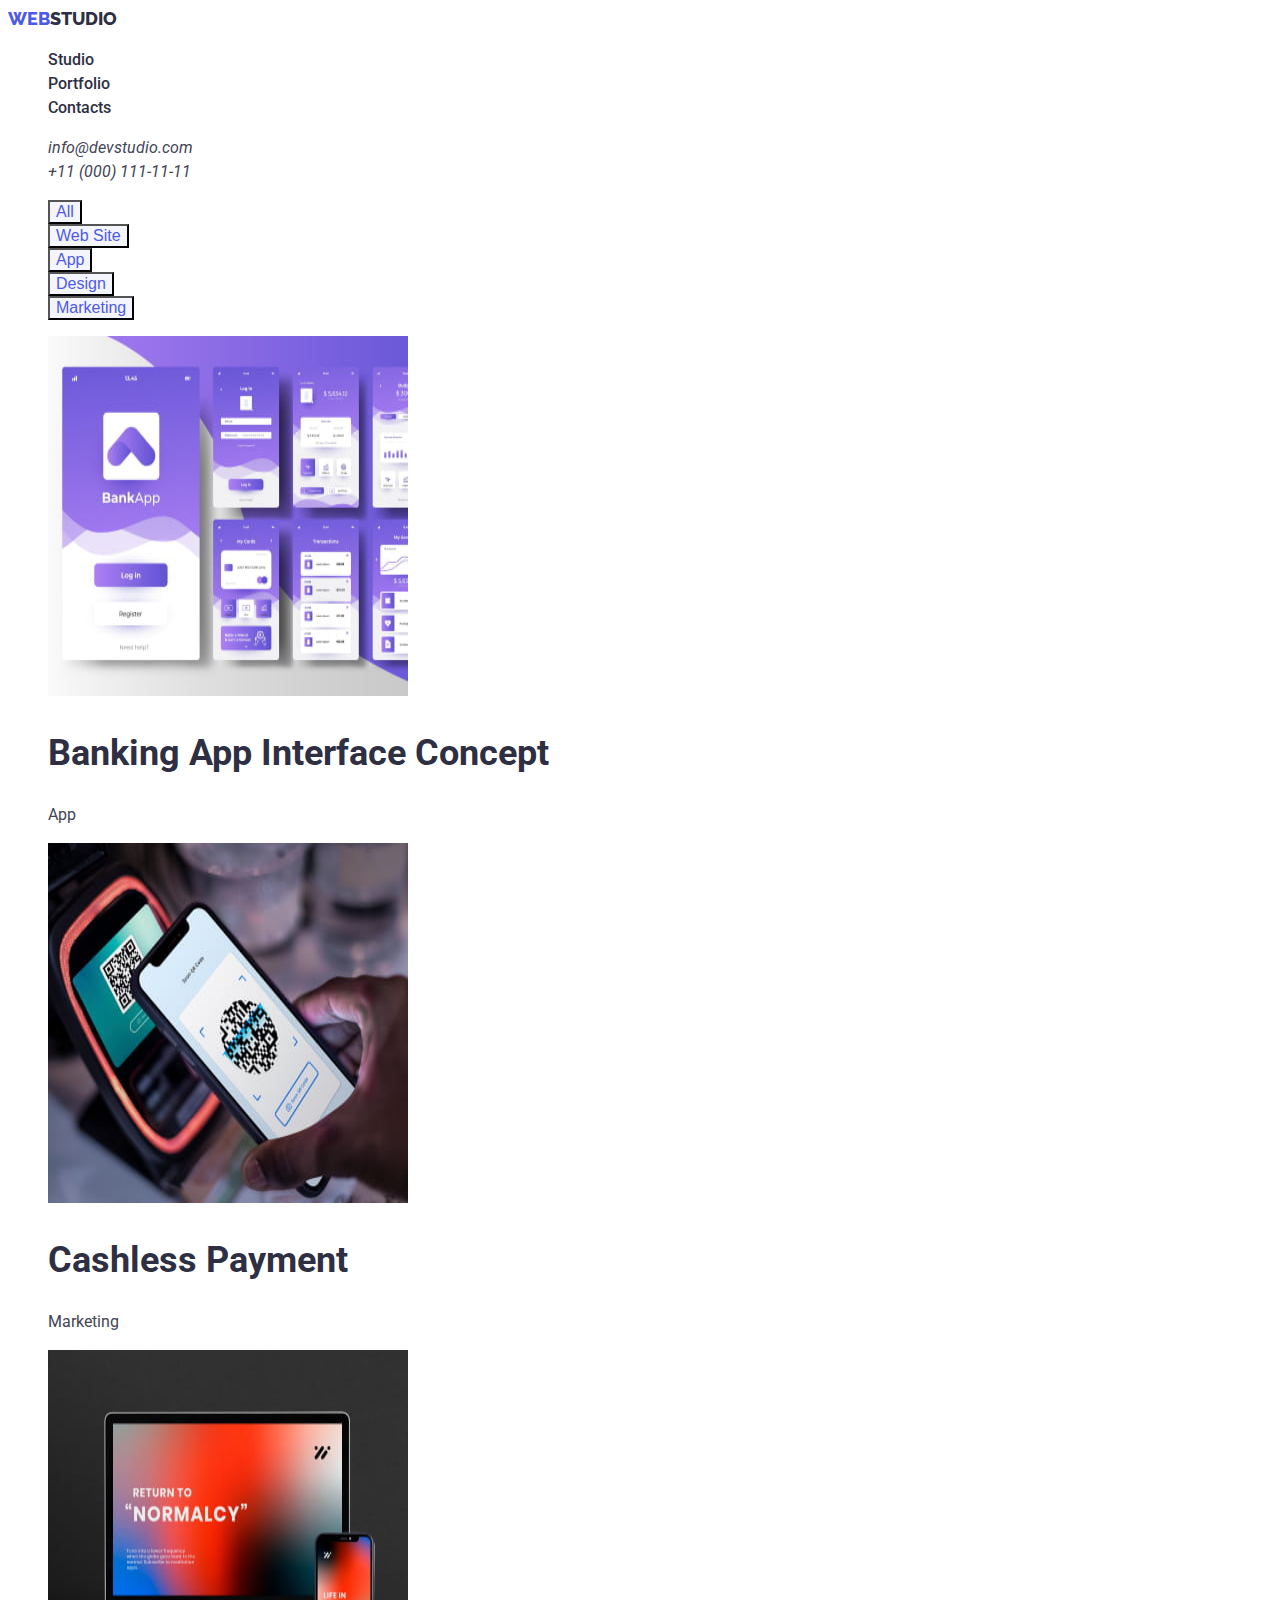
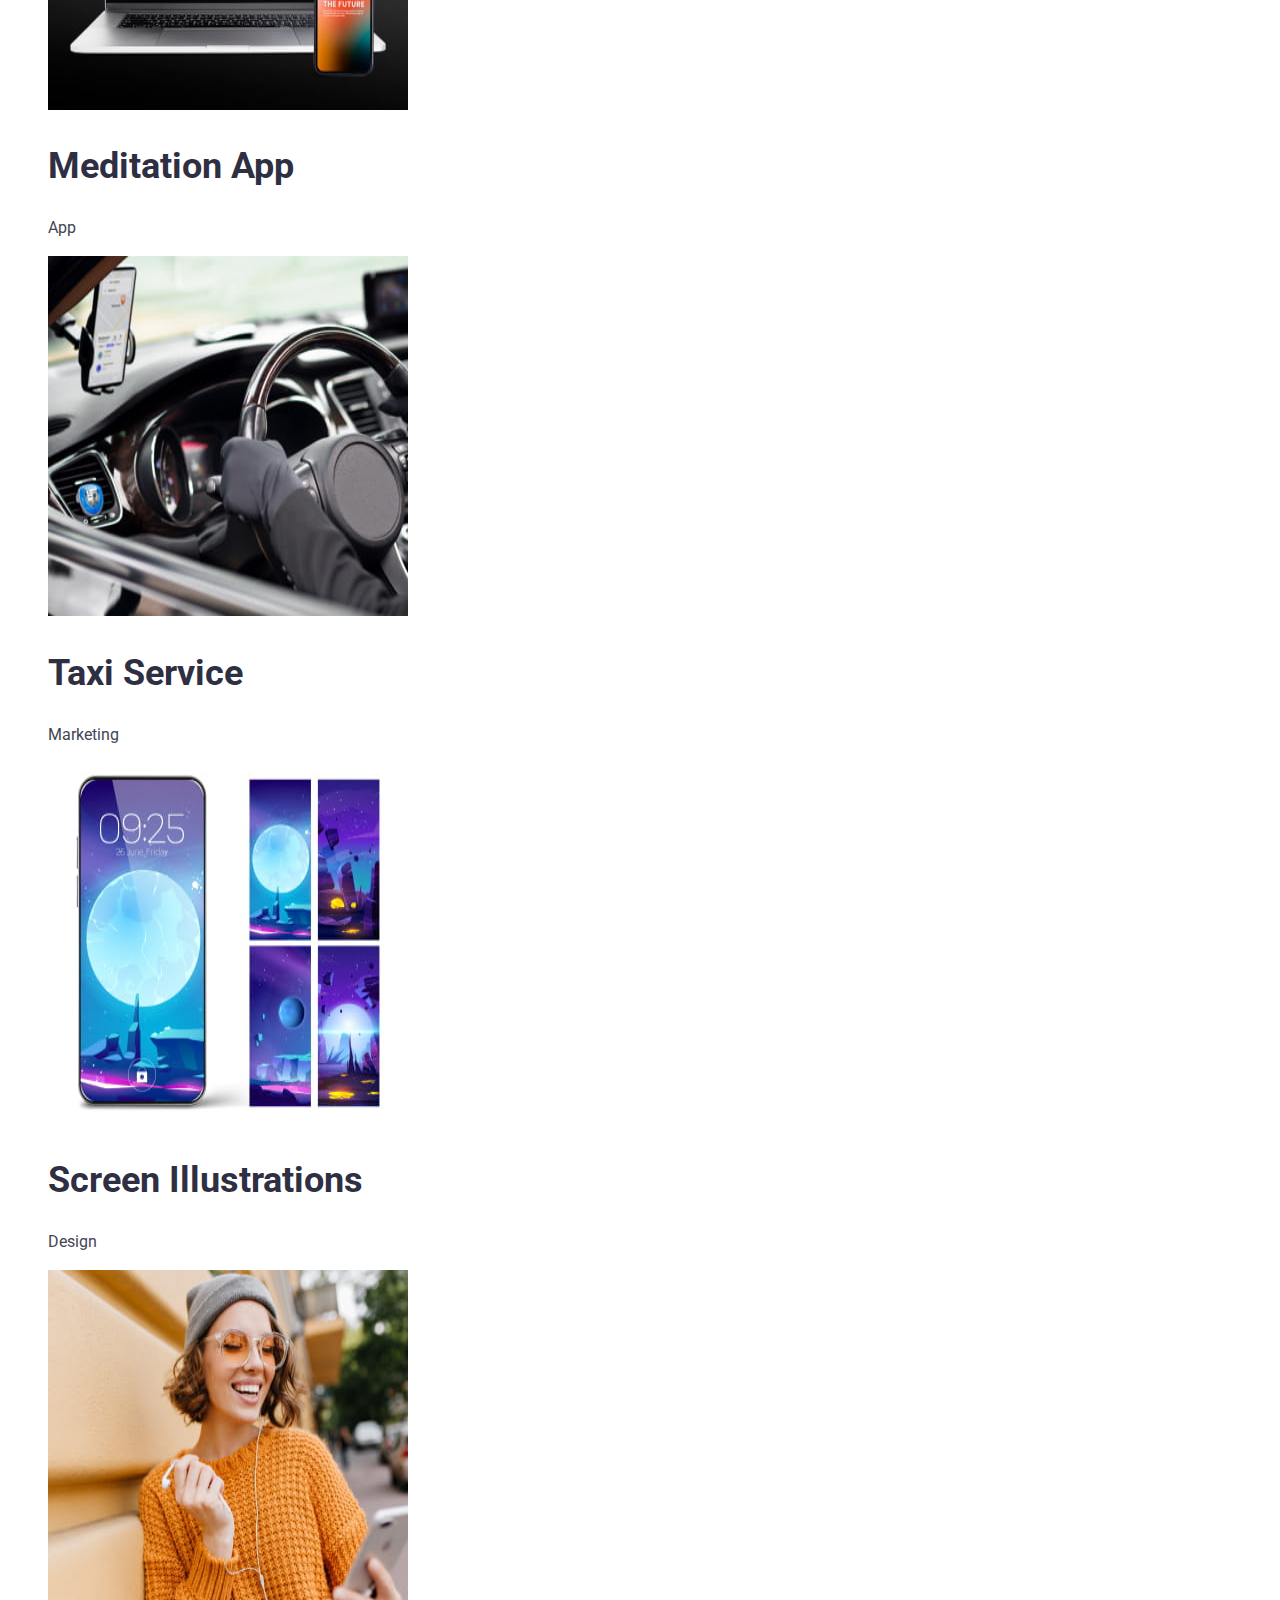
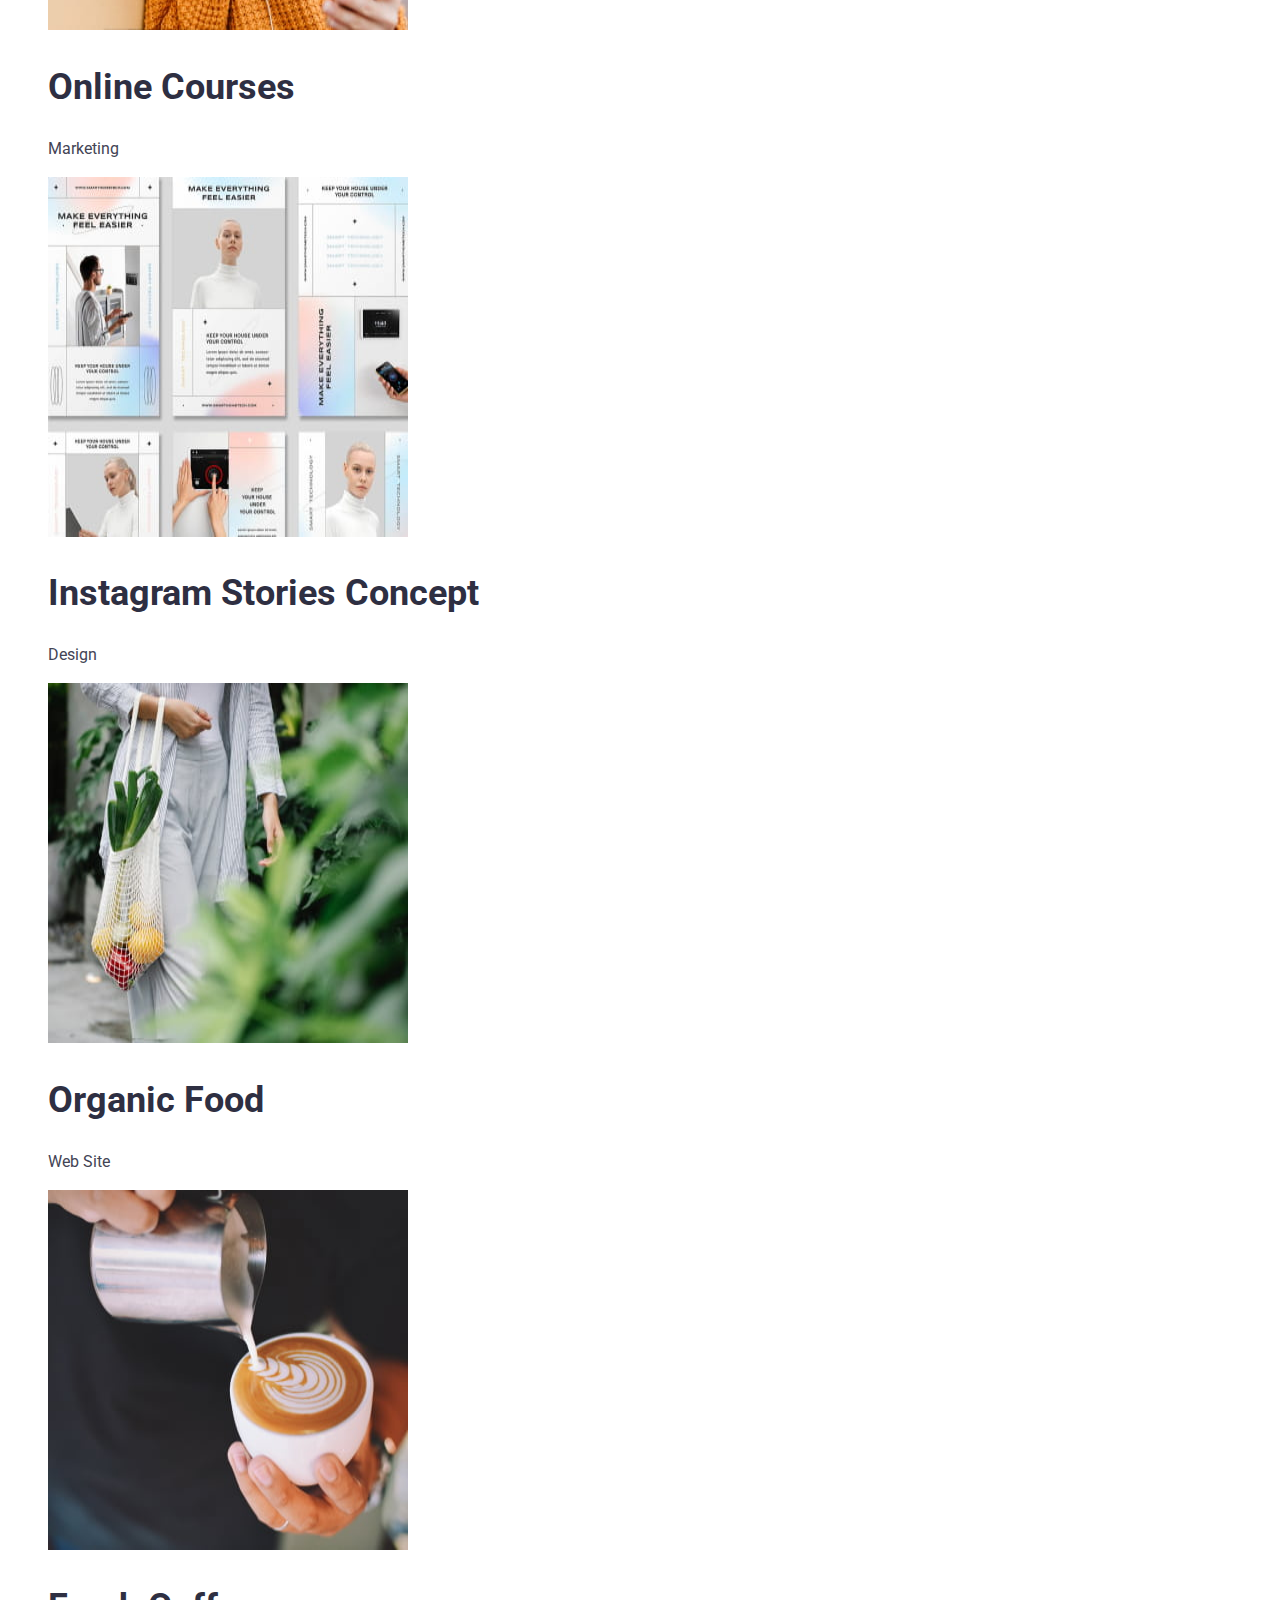
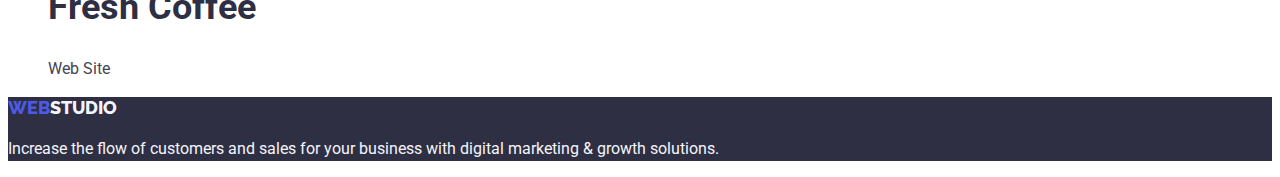
==== portfolio.html @ e3901a8c "homework-02" ====
<!DOCTYPE html>
<html lang="en">
  <head>
    <meta charset="UTF-8" />
    <meta http-equiv="X-UA-Compatible" content="IE=edge" />
    <meta name="viewport" content="width=device-width, initial-scale=1.0" />
    <link rel="preconnect" href="https://fonts.googleapis.com" />
    <link rel="preconnect" href="https://fonts.gstatic.com" crossorigin />
    <link
      href="https://fonts.googleapis.com/css2?family=Raleway:wght@800&family=Roboto:wght@400;500;700;900&display=swap"
      rel="stylesheet"
    />
    <link rel="stylesheet" href="./css/styles.css" />
    <title>Portfolio</title>
  </head>
  <body>
    <header>
      <nav>
        <a class="logotype header-logo" href="./index.html"
          ><span class="logo-accent">Web</span>Studio</a
        >
        <ul class="no-marker">
          <li><a class="nav-item" href="./index.html">Studio</a></li>
          <li><a class="nav-item" href="./portfolio.html">Portfolio</a></li>
          <li><a class="nav-item" href="">Contacts</a></li>
        </ul>
      </nav>
      <address>
        <ul class="no-marker">
          <li>
            <a class="address-item" href="mailto:info@devstudio.com"
              >info@devstudio.com</a
            >
          </li>
          <li>
            <a class="address-item" href="tel:+110001111111"
              >+11 (000) 111-11-11</a
            >
          </li>
        </ul>
      </address>
    </header>
    <main>
      <section>
        <h1 hidden>Portfolio</h1>
        <ul class="no-marker">
          <li><button class="button filter" type="button">All</button></li>
          <li><button class="button filter" type="button">Web Site</button></li>
          <li><button class="button filter" type="button">App</button></li>
          <li><button class="button filter" type="button">Design</button></li>
          <li>
            <button class="button filter" type="button">Marketing</button>
          </li>
        </ul>
        <ul class="no-marker">
          <li>
            <img
              src="./images/portfolio/banking-app.jpg"
              alt="App interface in violet colours"
              width="360"
              height="360"
            />
            <h2 class="heading-2">Banking App Interface Concept</h2>
            <p>App</p>
          </li>
          <li>
            <img
              src="./images/portfolio/cashless-payment.jpg"
              alt="Telephone with cashless terminal"
              width="360"
              height="360"
            />
            <h2 class="heading-2">Cashless Payment</h2>
            <p>Marketing</p>
          </li>
          <li>
            <img
              src="./images/portfolio/meditation-app.jpg"
              alt="Laptop and phote screen with app"
              width="360"
              height="360"
            />
            <h2 class="heading-2">Meditation App</h2>
            <p>App</p>
          </li>
          <li>
            <img
              src="./images/portfolio/taxi-service.jpg"
              alt="Hand of driver in the car"
              width="360"
              height="360"
            />
            <h2 class="heading-2">Taxi Service</h2>
            <p>Marketing</p>
          </li>
          <li>
            <img
              src="./images/portfolio/screen-illustrations.jpg"
              alt="Vector illustrations on the telephone screen"
              width="360"
              height="360"
            />
            <h2 class="heading-2">Screen Illustrations</h2>
            <p>Design</p>
          </li>
          <li>
            <img
              src="./images/portfolio/online-courses.jpg"
              alt="Girl with telephone and earphones"
              width="360"
              height="360"
            />
            <h2 class="heading-2">Online Courses</h2>
            <p>Marketing</p>
          </li>
          <li>
            <img
              src="./images/portfolio/instagram-stories-concept.jpg"
              alt="Variants of instagram stories"
              width="360"
              height="360"
            />
            <h2 class="heading-2">Instagram Stories Concept</h2>
            <p>Design</p>
          </li>
          <li>
            <img
              src="./images/portfolio/organic-food.jpg"
              alt="Girl with basket of fruits"
              width="360"
              height="360"
            />
            <h2 class="heading-2">Organic Food</h2>
            <p>Web Site</p>
          </li>
          <li>
            <img
              src="./images/portfolio/fresh-coffee.jpg"
              alt="Barista make a coffee"
              width="360"
              height="360"
            />
            <h2 class="heading-2">Fresh Coffee</h2>
            <p>Web Site</p>
          </li>
        </ul>
      </section>
    </main>
    <footer class="footer">
      <a class="logotype footer-logo" href="./index.html"
        ><span class="logo-accent">Web</span>Studio</a
      >
      <p class="footer-text">
        Increase the flow of customers and sales for your business with digital
        marketing & growth solutions.
      </p>
    </footer>
  </body>
</html>
---- css/styles.css ----
:root {
  --primary-brand: #4d5ae5;
  --pressed-state: #404bbf;
  --dark-grey: #2e2f42;
  --text: #434455;
  --cloud: #f4f4fd;
}

body {
  background-color: #ffffff;
  color: var(--text);
  font-family: Roboto;
  font-style: normal;
  font-weight: 400;
  font-size: 16px;
  line-height: 24px;
}

.logotype {
  font-family: "Raleway";
  font-style: normal;
  font-weight: 800;
  font-size: 18px;
  line-height: 21px;
  text-transform: uppercase;
  text-decoration: none;
}

.header-logo {
  color: var(--dark-grey);
}

.footer-logo,
.footer-text {
  color: var(--cloud);
}

.logo-accent {
  color: var(--primary-brand);
}

.nav-item {
  font-weight: 500;
  font-size: 16px;
  color: var(--dark-grey);
  text-decoration: none;
}

.address-item {
  font-weight: 400;
  font-size: 16px;
  color: var(--text);
  text-decoration: none;
}

.nav-item:focus,
.nav-item:hover,
.address-item:focus,
.address-item:hover {
  color: var(--pressed-state);
}

.no-marker {
  list-style-type: none;
}

.heading-1 {
  color: var(--cloud);
  font-weight: 700;
  font-size: 56px;
  line-height: 60px;
}

.heading-2 {
  color: var(--dark-grey);
  font-weight: 700;
  font-size: 36px;
  line-height: 40px;
}

.heading-3 {
  color: var(--dark-grey);
  font-weight: 500;
  font-size: 20px;
}

.button {
  font-weight: 500;
  font-size: 16px;
  cursor: pointer;
}

.order {
  color: #fff;
  background-color: var(--primary-brand);
}

.order:focus,
.order:hover {
  background-color: var(--pressed-state);
}

.filter {
  color: var(--primary-brand);
  background-color: var(--cloud);
}

.filter:focus,
.filter:hover {
  color: #fff;
  background-color: var(--pressed-state);
}

.footer {
  background-color: var(--dark-grey);
}

.hero-section {
  background-color: var(--dark-grey);
}

.team-section {
  background-color: var(--cloud);
}
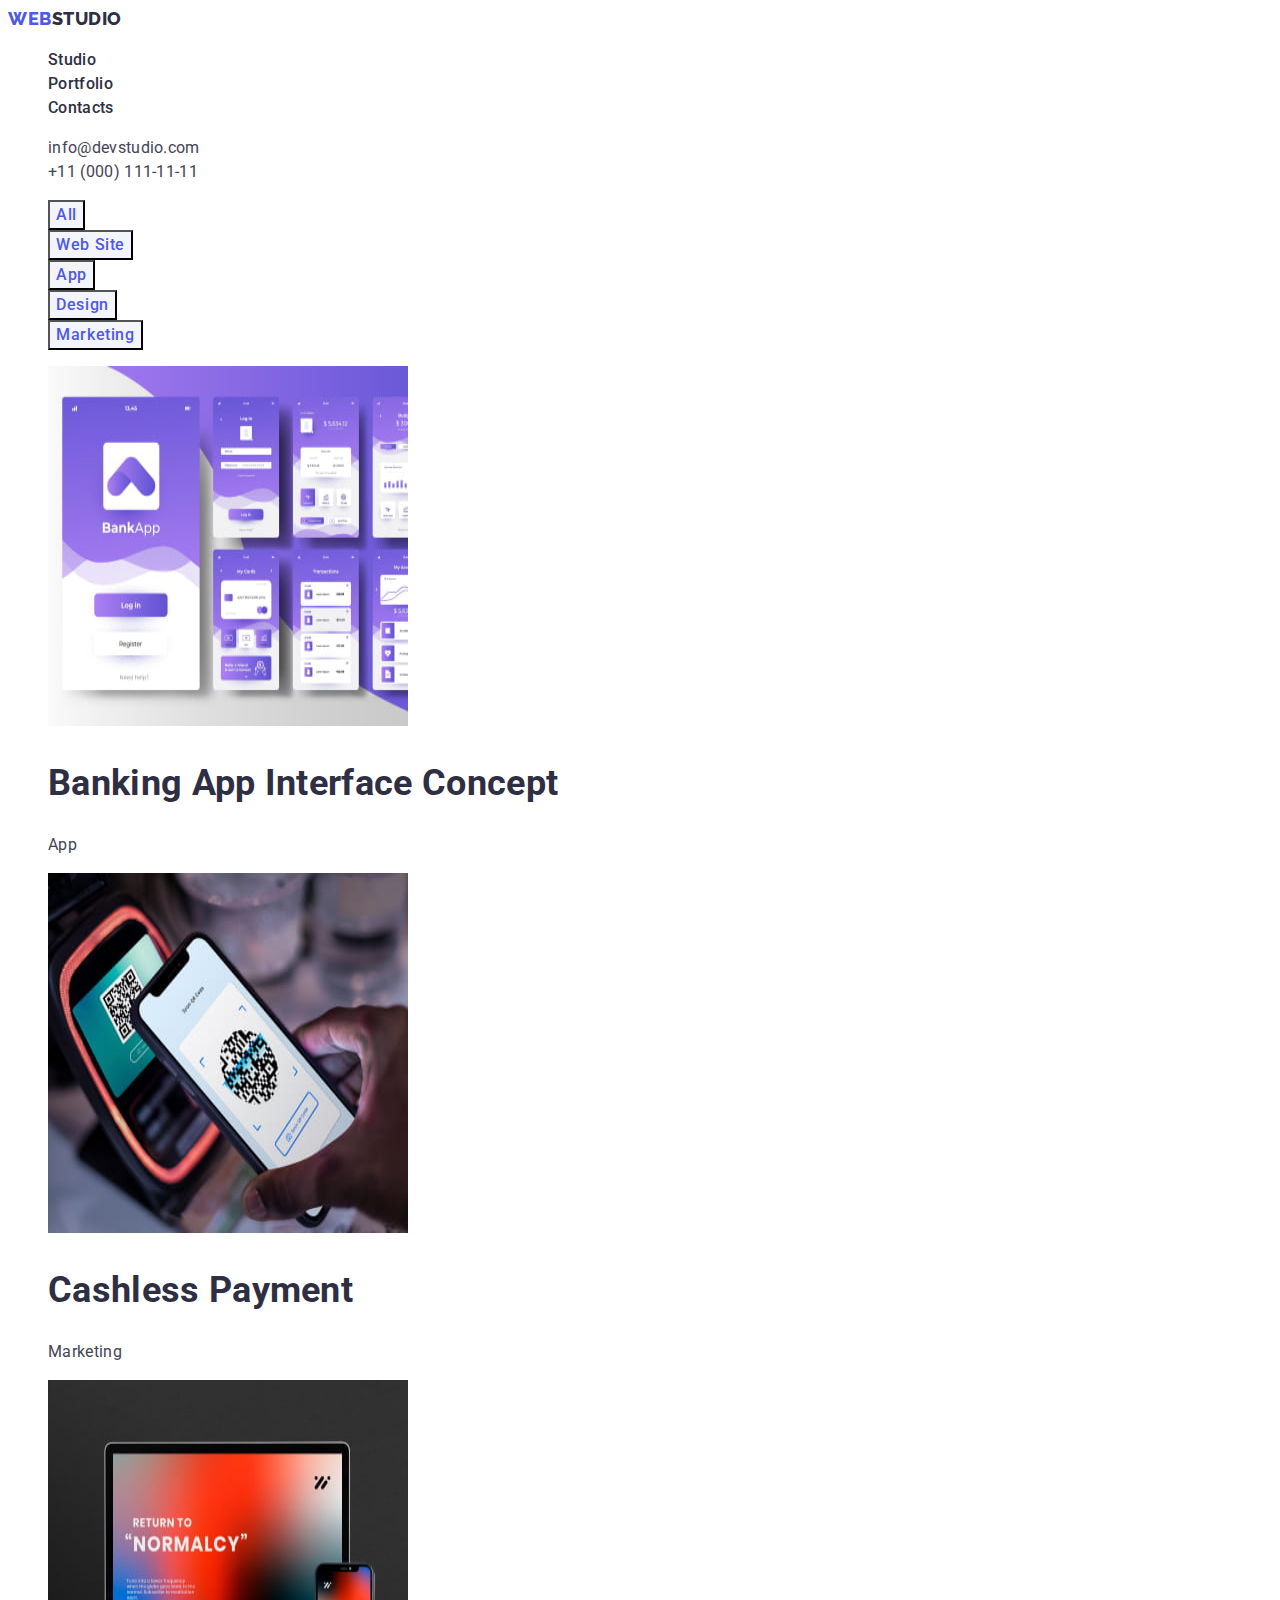
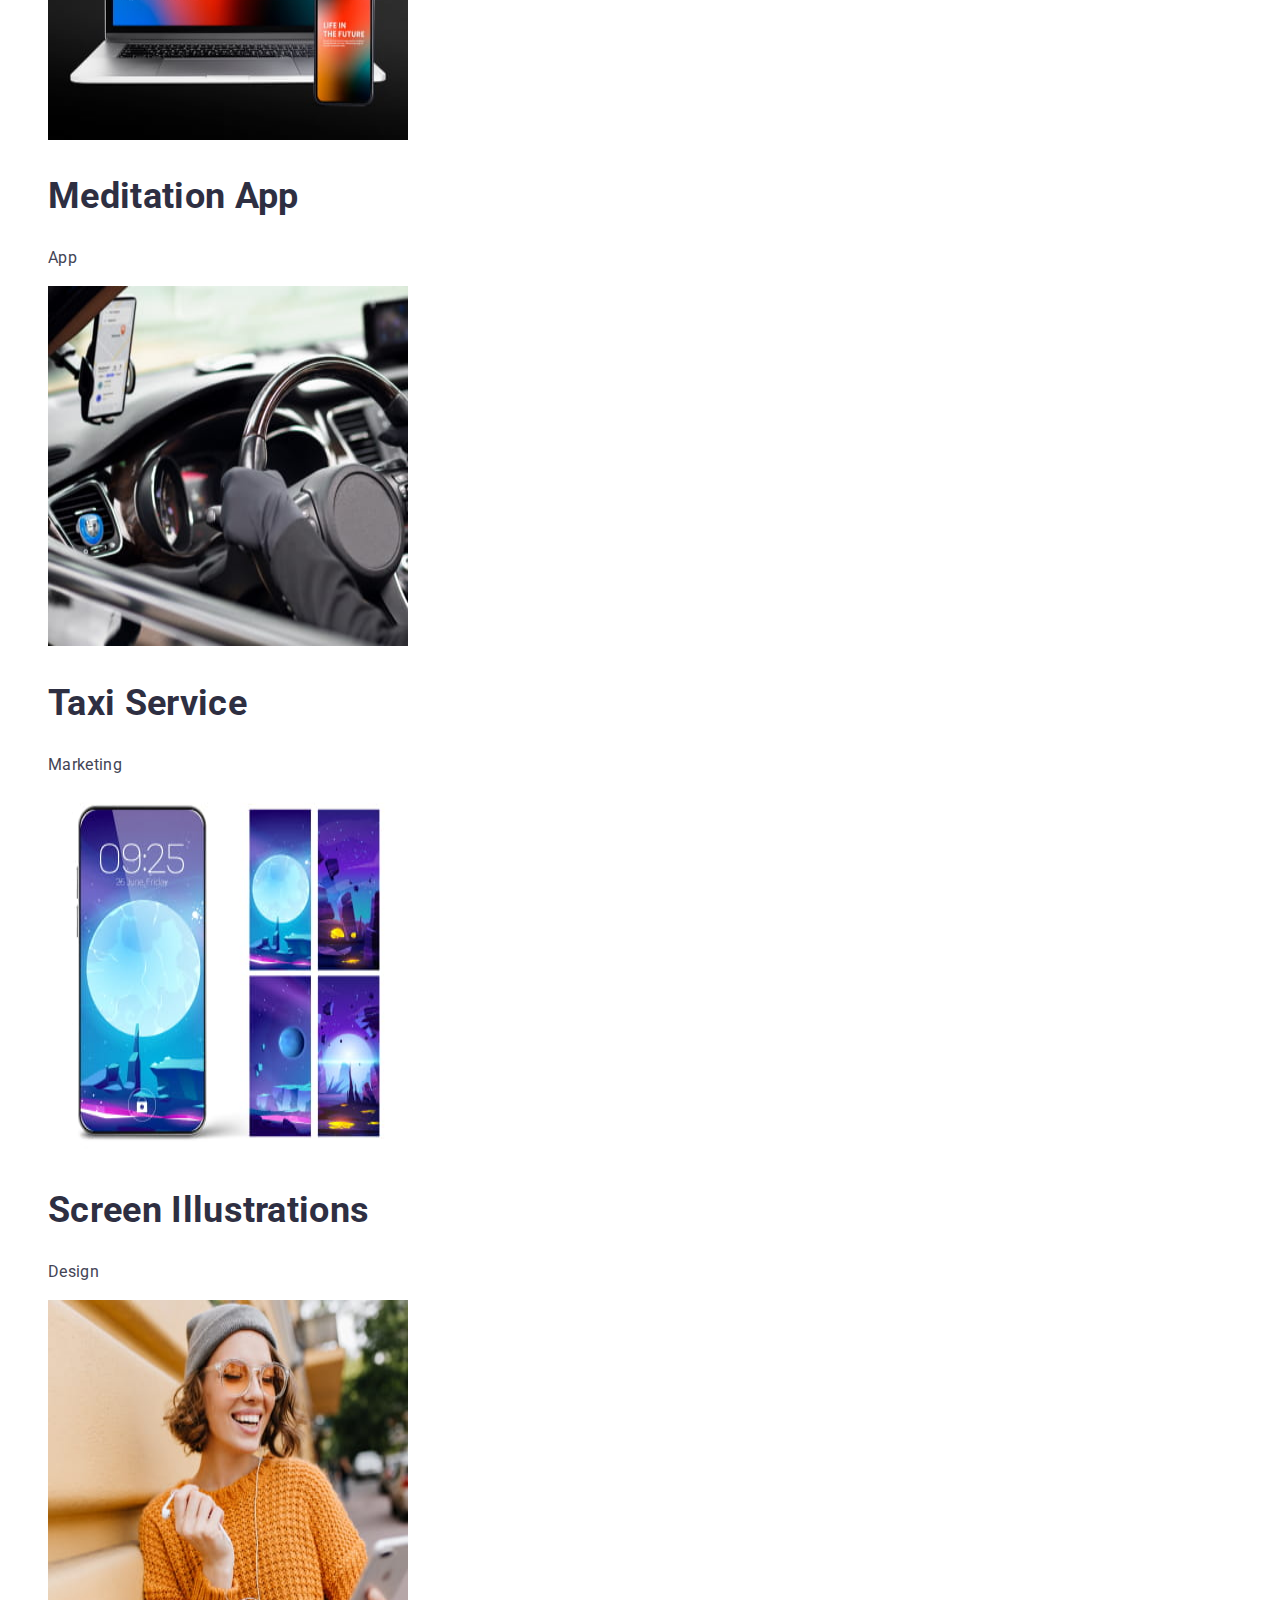
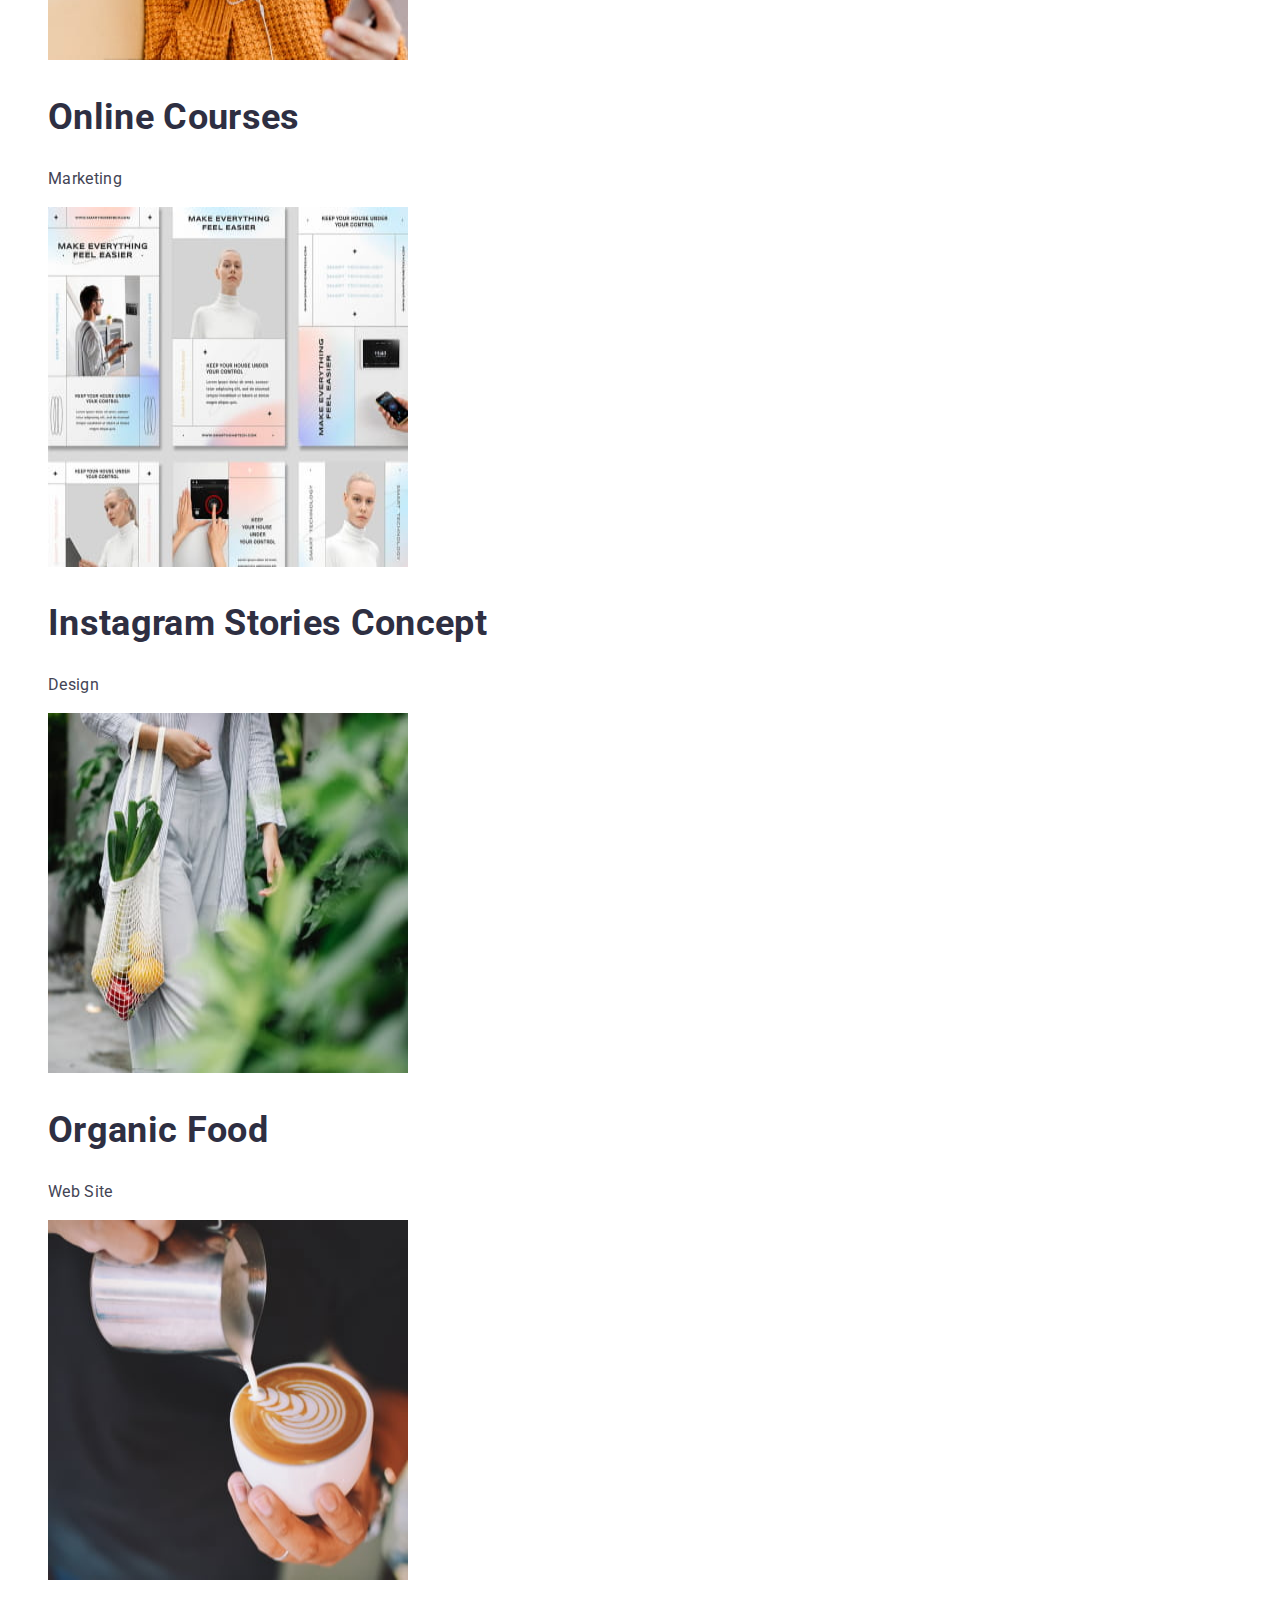
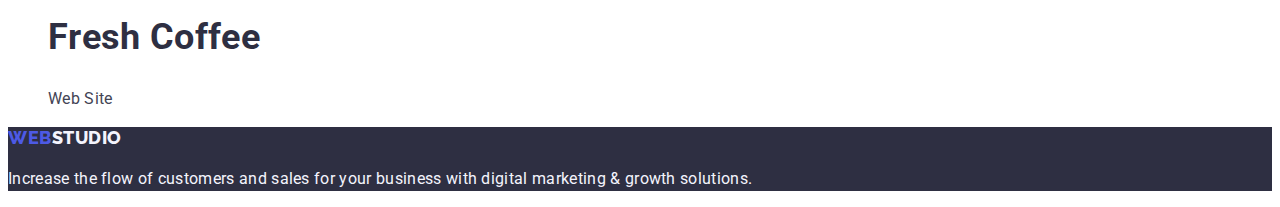
==== commit 5c1de459: "update-1" ====
--- a/portfolio.html
+++ b/portfolio.html
@@ -16,17 +16,19 @@
   <body>
     <header>
       <nav>
-        <a class="logotype header-logo" href="./index.html"
-          ><span class="logo-accent">Web</span>Studio</a
+        <a href="./index.html" class="logotype link"
+          >Web<span class="header-logo">Studio</span></a
         >
-        <ul class="no-marker">
-          <li><a class="nav-item" href="./index.html">Studio</a></li>
-          <li><a class="nav-item" href="./portfolio.html">Portfolio</a></li>
-          <li><a class="nav-item" href="">Contacts</a></li>
+        <ul class="list">
+          <li><a href="./index.html" class="nav-item link">Studio</a></li>
+          <li>
+            <a href="./portfolio.html" class="nav-item link">Portfolio</a>
+          </li>
+          <li><a href="" class="nav-item link">Contacts</a></li>
         </ul>
       </nav>
       <address>
-        <ul class="no-marker">
+        <ul class="list">
           <li>
             <a class="address-item" href="mailto:info@devstudio.com"
               >info@devstudio.com</a
@@ -43,7 +45,7 @@
     <main>
       <section>
         <h1 hidden>Portfolio</h1>
-        <ul class="no-marker">
+        <ul class="list">
           <li><button class="button filter" type="button">All</button></li>
           <li><button class="button filter" type="button">Web Site</button></li>
           <li><button class="button filter" type="button">App</button></li>
@@ -52,7 +54,7 @@
             <button class="button filter" type="button">Marketing</button>
           </li>
         </ul>
-        <ul class="no-marker">
+        <ul class="list">
           <li>
             <img
               src="./images/portfolio/banking-app.jpg"
@@ -60,7 +62,7 @@
               width="360"
               height="360"
             />
-            <h2 class="heading-2">Banking App Interface Concept</h2>
+            <h2 class="heading-second">Banking App Interface Concept</h2>
             <p>App</p>
           </li>
           <li>
@@ -70,7 +72,7 @@
               width="360"
               height="360"
             />
-            <h2 class="heading-2">Cashless Payment</h2>
+            <h2 class="heading-second">Cashless Payment</h2>
             <p>Marketing</p>
           </li>
           <li>
@@ -80,7 +82,7 @@
               width="360"
               height="360"
             />
-            <h2 class="heading-2">Meditation App</h2>
+            <h2 class="heading-second">Meditation App</h2>
             <p>App</p>
           </li>
           <li>
@@ -90,7 +92,7 @@
               width="360"
               height="360"
             />
-            <h2 class="heading-2">Taxi Service</h2>
+            <h2 class="heading-second">Taxi Service</h2>
             <p>Marketing</p>
           </li>
           <li>
@@ -100,7 +102,7 @@
               width="360"
               height="360"
             />
-            <h2 class="heading-2">Screen Illustrations</h2>
+            <h2 class="heading-second">Screen Illustrations</h2>
             <p>Design</p>
           </li>
           <li>
@@ -110,7 +112,7 @@
               width="360"
               height="360"
             />
-            <h2 class="heading-2">Online Courses</h2>
+            <h2 class="heading-second">Online Courses</h2>
             <p>Marketing</p>
           </li>
           <li>
@@ -120,7 +122,7 @@
               width="360"
               height="360"
             />
-            <h2 class="heading-2">Instagram Stories Concept</h2>
+            <h2 class="heading-second">Instagram Stories Concept</h2>
             <p>Design</p>
           </li>
           <li>
@@ -130,7 +132,7 @@
               width="360"
               height="360"
             />
-            <h2 class="heading-2">Organic Food</h2>
+            <h2 class="heading-second">Organic Food</h2>
             <p>Web Site</p>
           </li>
           <li>
@@ -140,15 +142,15 @@
               width="360"
               height="360"
             />
-            <h2 class="heading-2">Fresh Coffee</h2>
+            <h2 class="heading-second">Fresh Coffee</h2>
             <p>Web Site</p>
           </li>
         </ul>
       </section>
     </main>
     <footer class="footer">
-      <a class="logotype footer-logo" href="./index.html"
-        ><span class="logo-accent">Web</span>Studio</a
+      <a class="logotype link" href="./index.html"
+        >Web<span class="footer-logo">Studio</span></a
       >
       <p class="footer-text">
         Increase the flow of customers and sales for your business with digital
--- a/css/styles.css
+++ b/css/styles.css
@@ -9,19 +9,22 @@
 body {
   background-color: #ffffff;
   color: var(--text);
-  font-family: Roboto;
+  font-family: "Roboto", sans-serif;
   font-style: normal;
   font-weight: 400;
   font-size: 16px;
   line-height: 24px;
+  letter-spacing: 0.02em;
 }
 
 .logotype {
-  font-family: "Raleway";
+  font-family: "Raleway", sans-serif;
   font-style: normal;
   font-weight: 800;
   font-size: 18px;
-  line-height: 21px;
+  line-height: 1.17;
+  letter-spacing: 0.03em;
+  color: var(--primary-brand);
   text-transform: uppercase;
   text-decoration: none;
 }
@@ -35,18 +38,15 @@
   color: var(--cloud);
 }
 
-.logo-accent {
-  color: var(--primary-brand);
-}
-
 .nav-item {
   font-weight: 500;
   font-size: 16px;
+  line-height: 1.5;
   color: var(--dark-grey);
-  text-decoration: none;
 }
 
 .address-item {
+  font-style: normal;
   font-weight: 400;
   font-size: 16px;
   color: var(--text);
@@ -60,33 +60,43 @@
   color: var(--pressed-state);
 }
 
-.no-marker {
-  list-style-type: none;
+.link {
+  text-decoration: none;
 }
 
-.heading-1 {
-  color: var(--cloud);
+.list {
+  list-style: none;
+}
+
+.heading-main {
+  color: #fff;
   font-weight: 700;
   font-size: 56px;
-  line-height: 60px;
+  line-height: 1.07;
+  text-align: center;
+  letter-spacing: 0.02em;
 }
 
-.heading-2 {
+.heading-second {
   color: var(--dark-grey);
   font-weight: 700;
   font-size: 36px;
   line-height: 40px;
 }
 
-.heading-3 {
+.heading-third {
   color: var(--dark-grey);
   font-weight: 500;
   font-size: 20px;
+  line-height: 1.2;
 }
 
 .button {
+  font-family: "Roboto", sans-serif;
   font-weight: 500;
   font-size: 16px;
+  line-height: 1.5;
+  letter-spacing: 0.04em;
   cursor: pointer;
 }
 
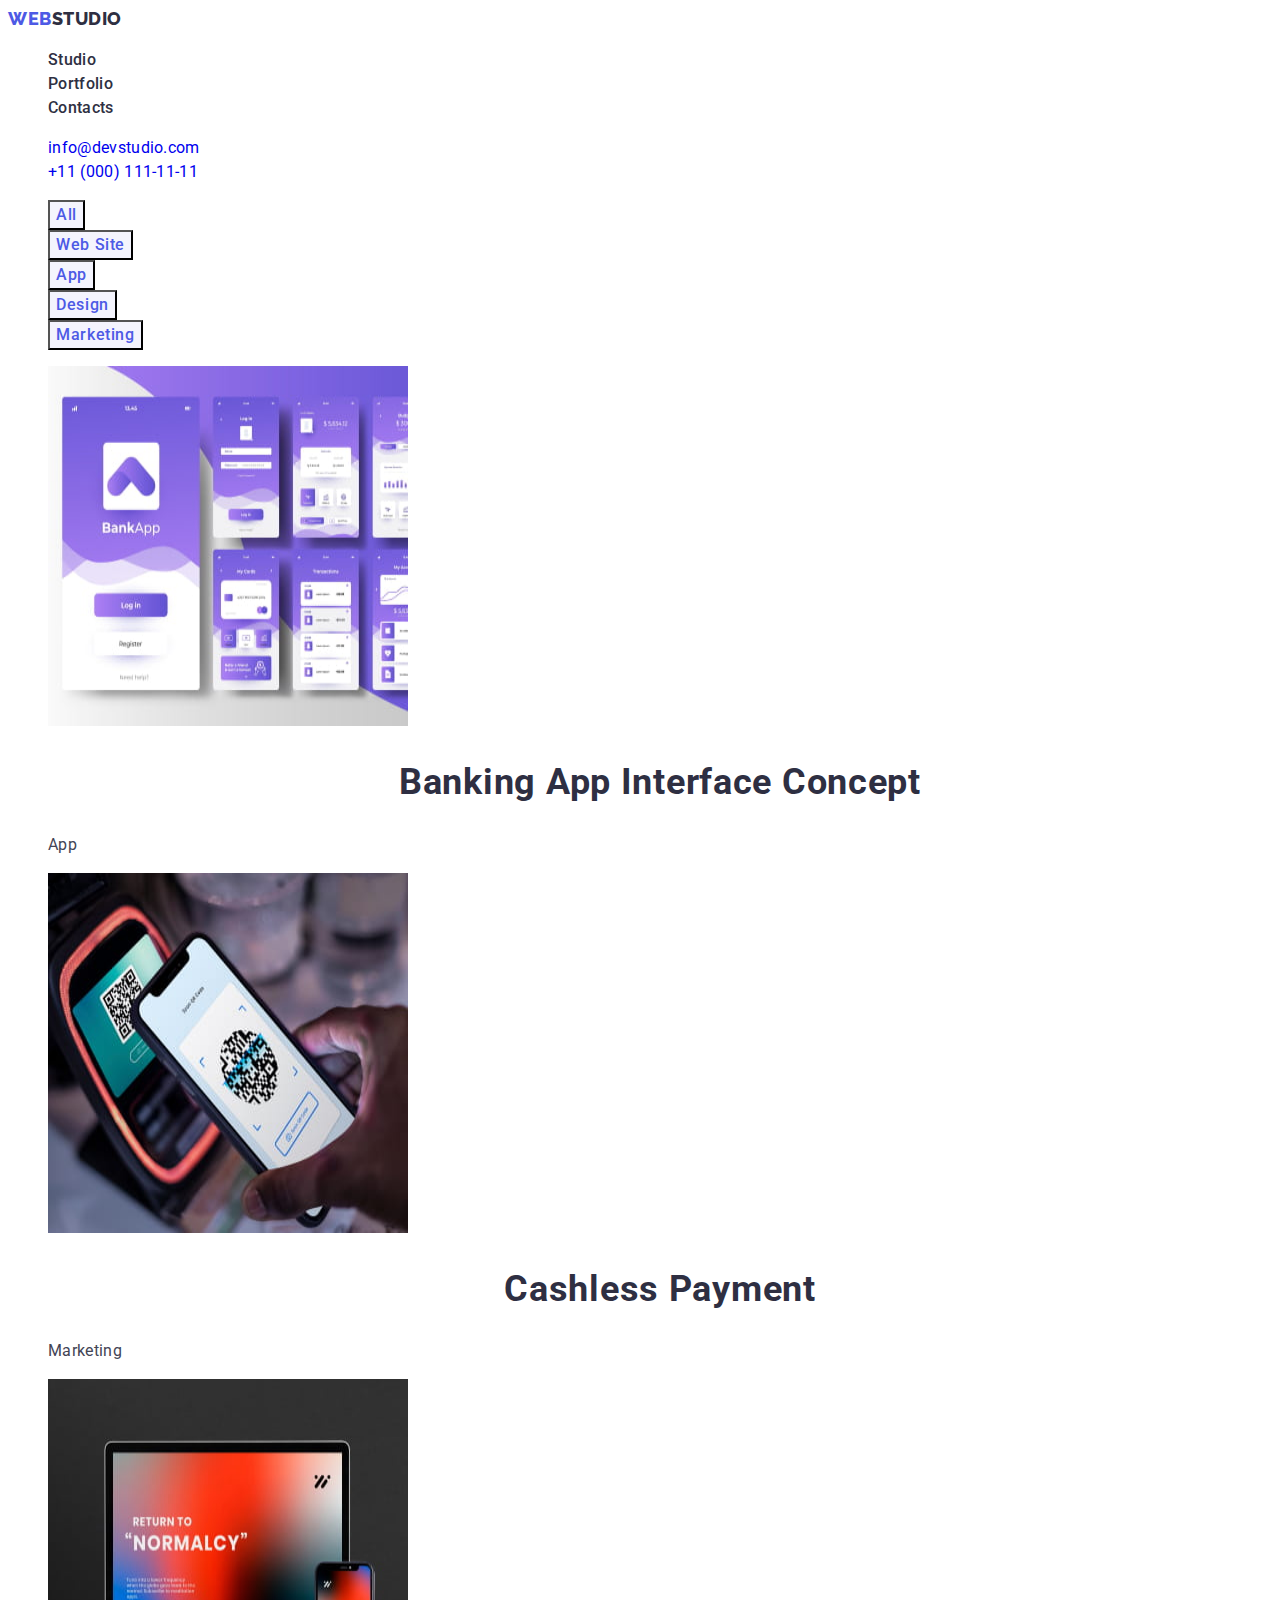
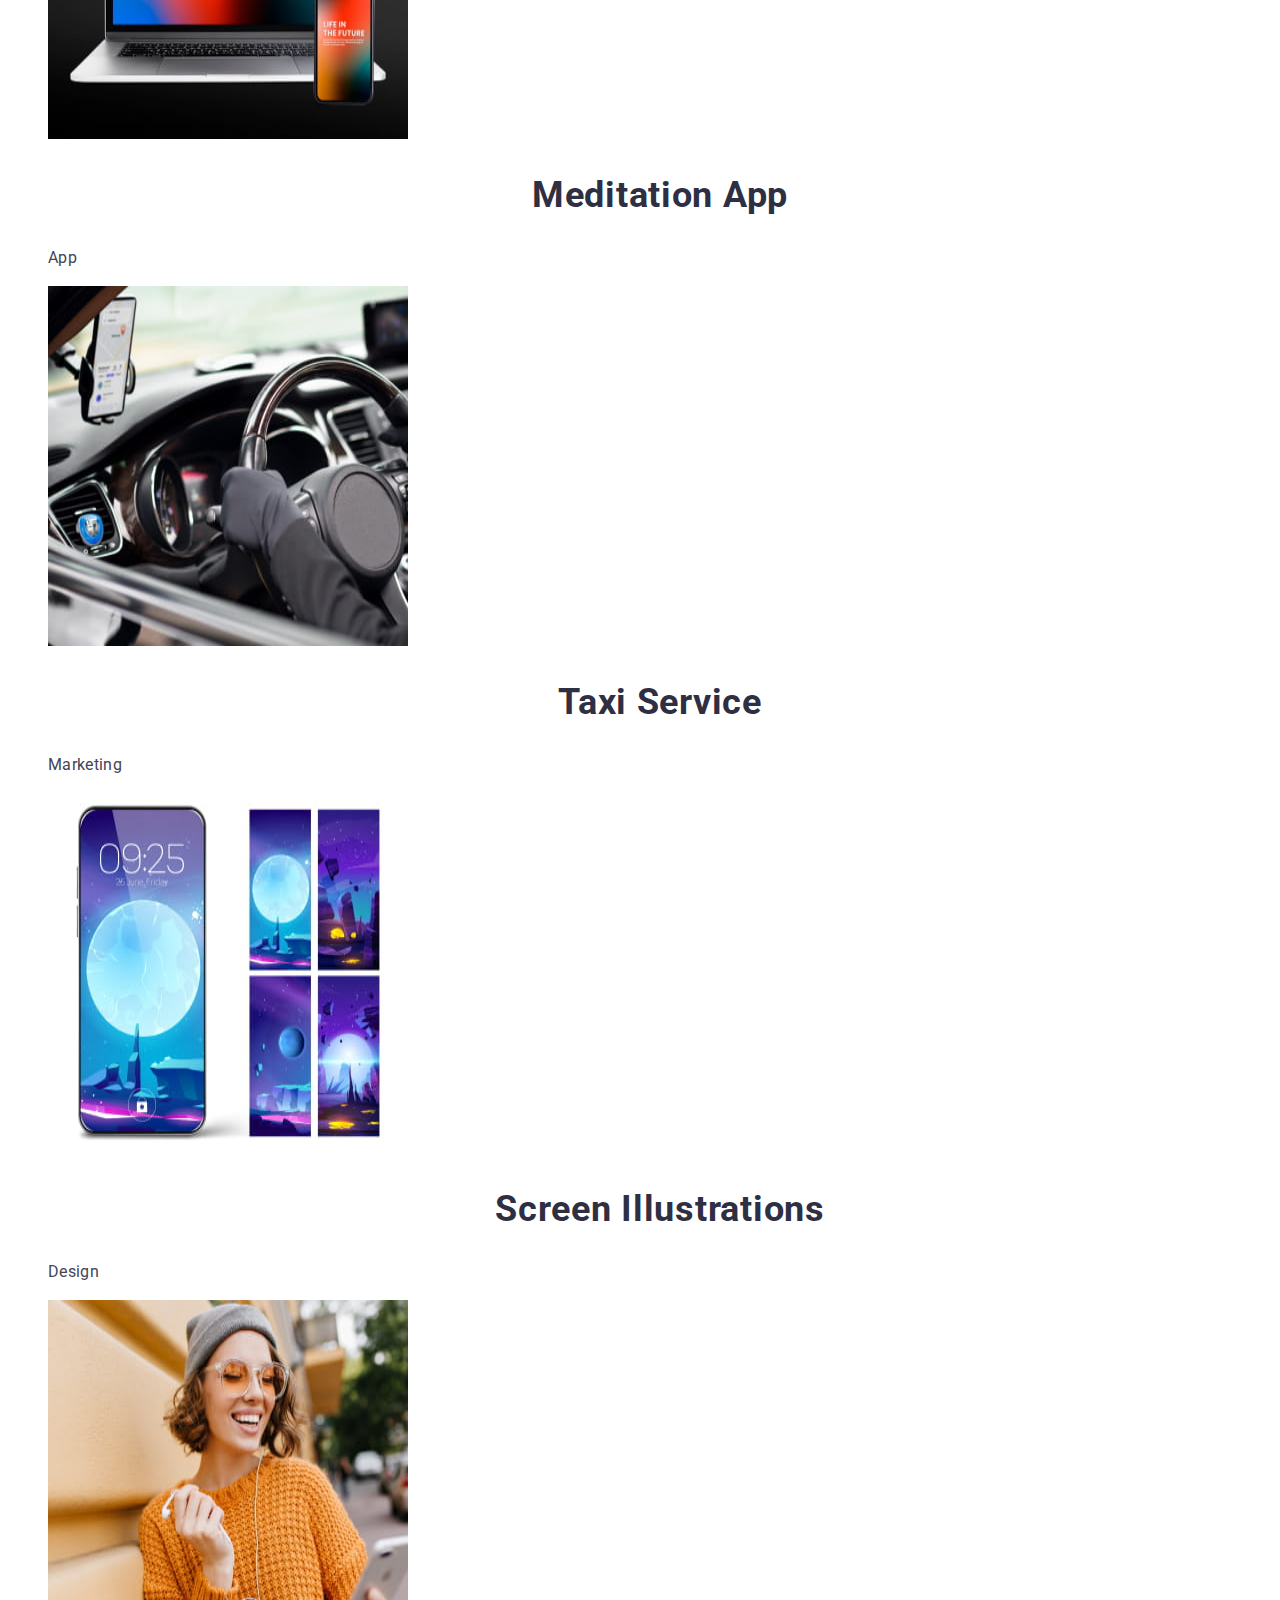
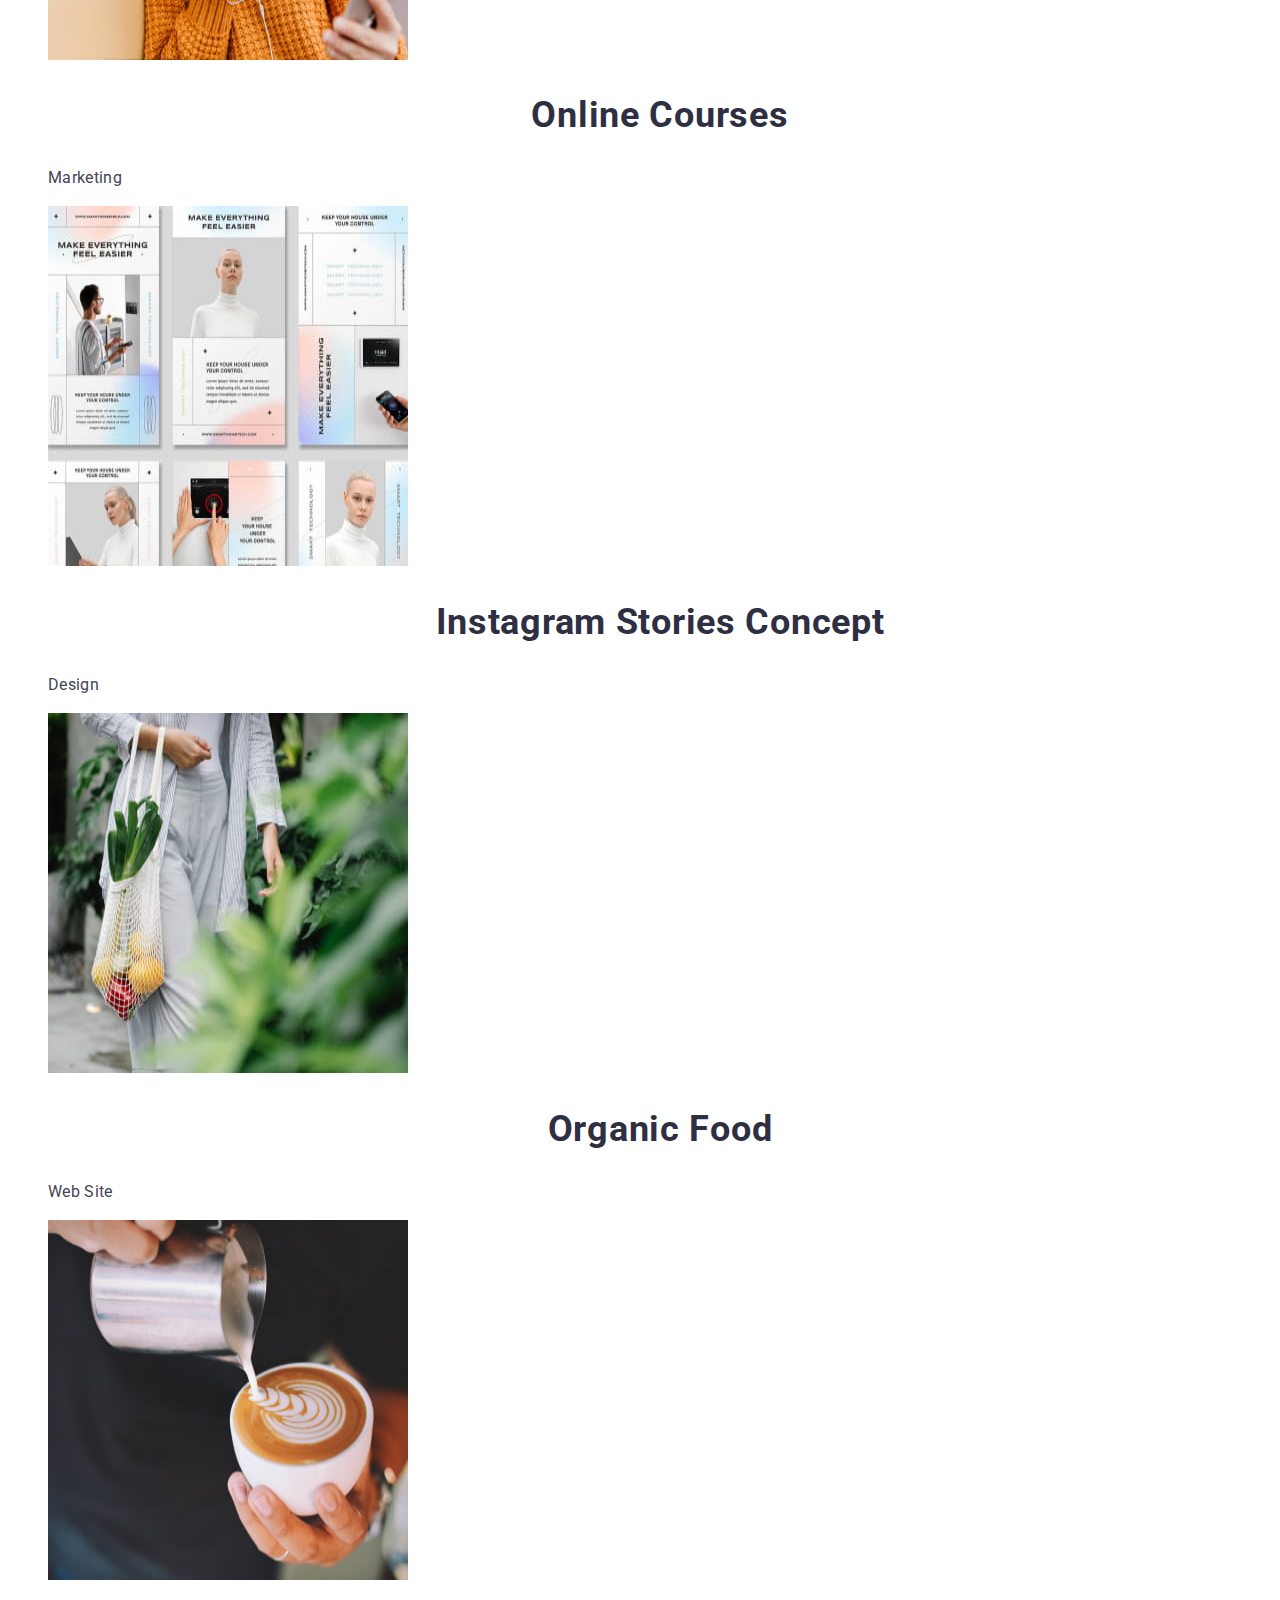
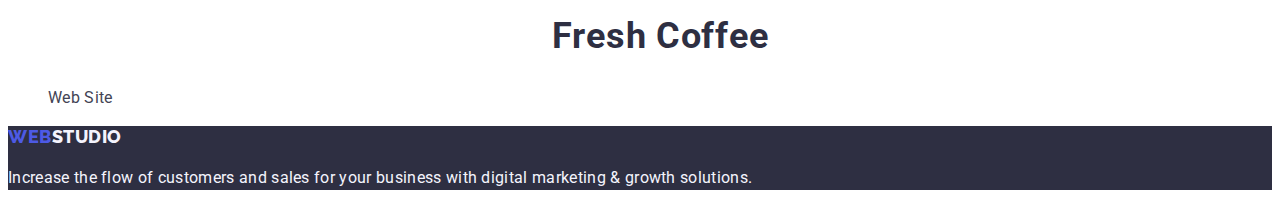
==== commit 086b1d8f: "update-2" ====
--- a/portfolio.html
+++ b/portfolio.html
@@ -27,17 +27,15 @@
           <li><a href="" class="nav-item link">Contacts</a></li>
         </ul>
       </nav>
-      <address>
+      <address class="address-list">
         <ul class="list">
           <li>
-            <a class="address-item" href="mailto:info@devstudio.com"
+            <a class="link" href="mailto:info@devstudio.com"
               >info@devstudio.com</a
             >
           </li>
           <li>
-            <a class="address-item" href="tel:+110001111111"
-              >+11 (000) 111-11-11</a
-            >
+            <a class="link" href="tel:+110001111111">+11 (000) 111-11-11</a>
           </li>
         </ul>
       </address>
--- a/css/styles.css
+++ b/css/styles.css
@@ -45,7 +45,7 @@
   color: var(--dark-grey);
 }
 
-.address-item {
+.address-list {
   font-style: normal;
   font-weight: 400;
   font-size: 16px;
@@ -82,6 +82,10 @@
   font-weight: 700;
   font-size: 36px;
   line-height: 40px;
+  line-height: 1.11;
+  text-align: center;
+  letter-spacing: 0.02em;
+  text-transform: capitalize;
 }
 
 .heading-third {
@@ -89,6 +93,11 @@
   font-weight: 500;
   font-size: 20px;
   line-height: 1.2;
+  letter-spacing: 0.02em;
+}
+
+.p-text {
+  font-size: 16px;
 }
 
 .button {
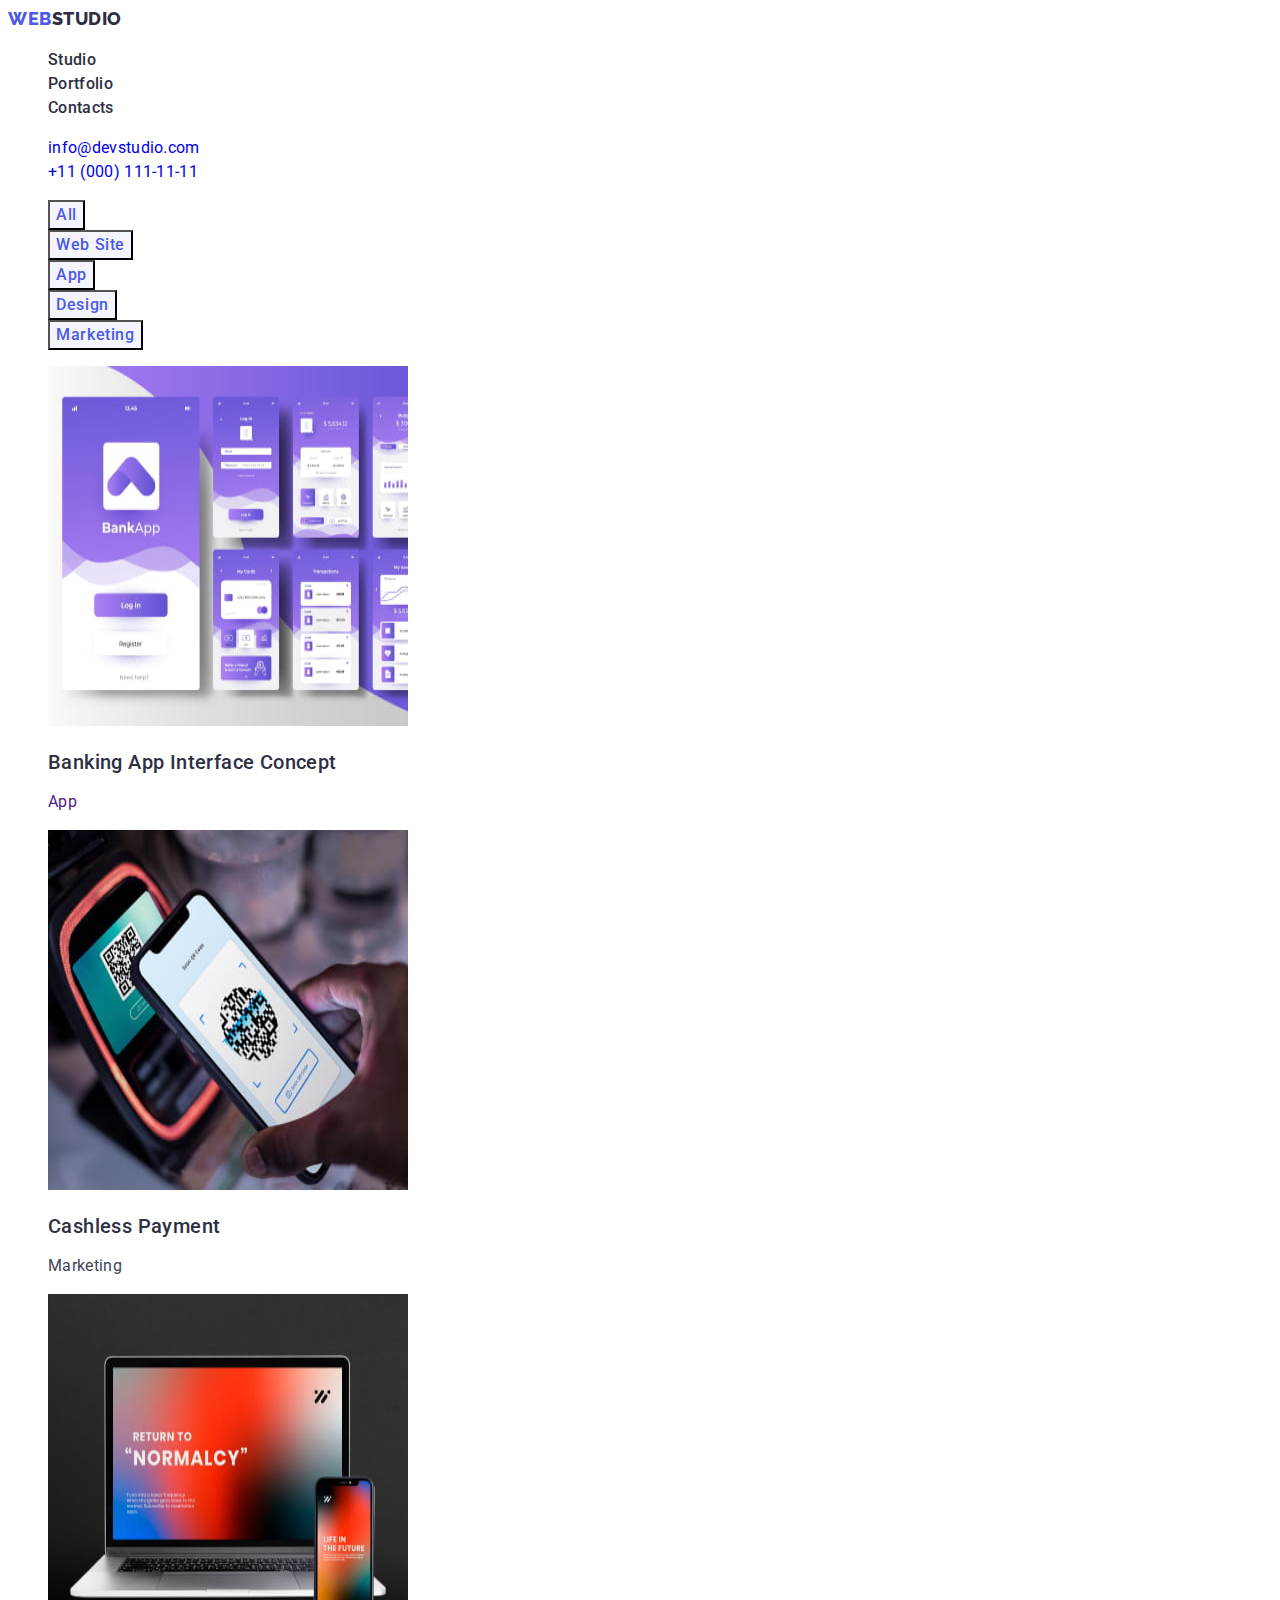
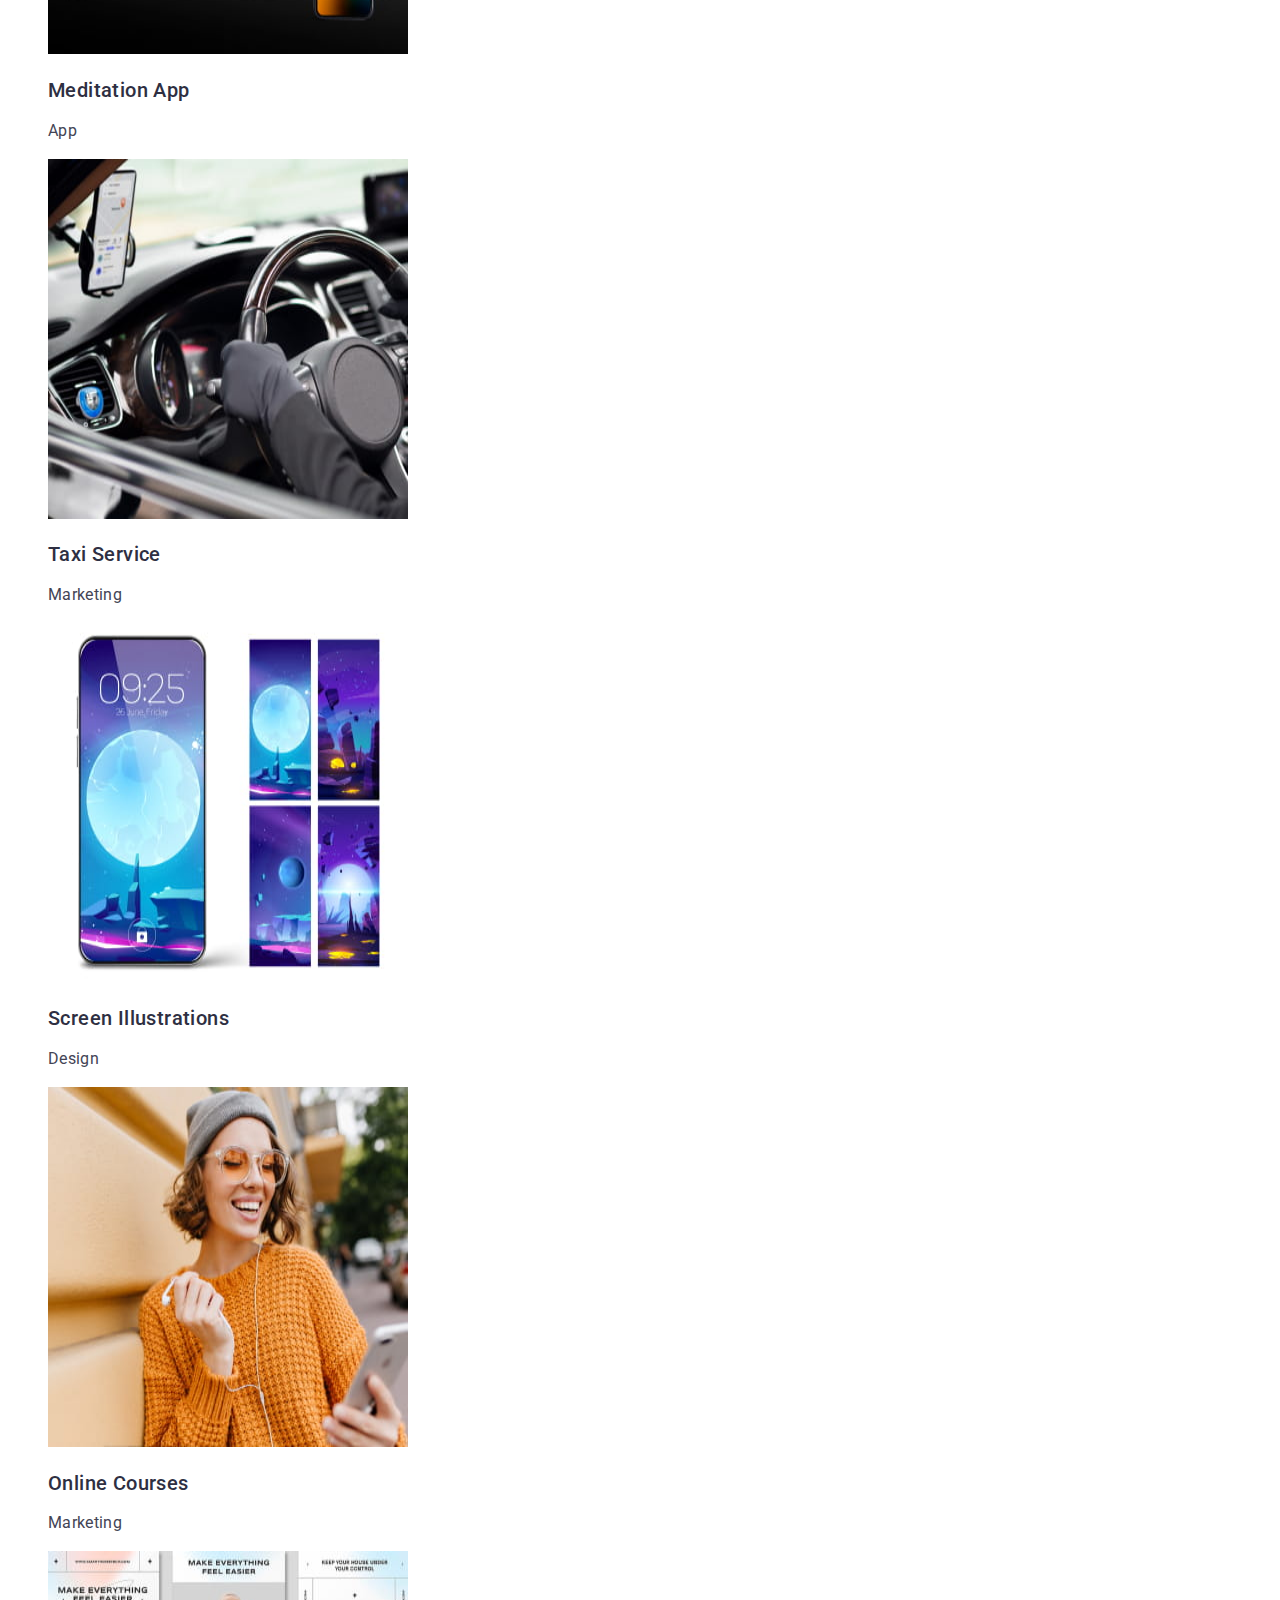
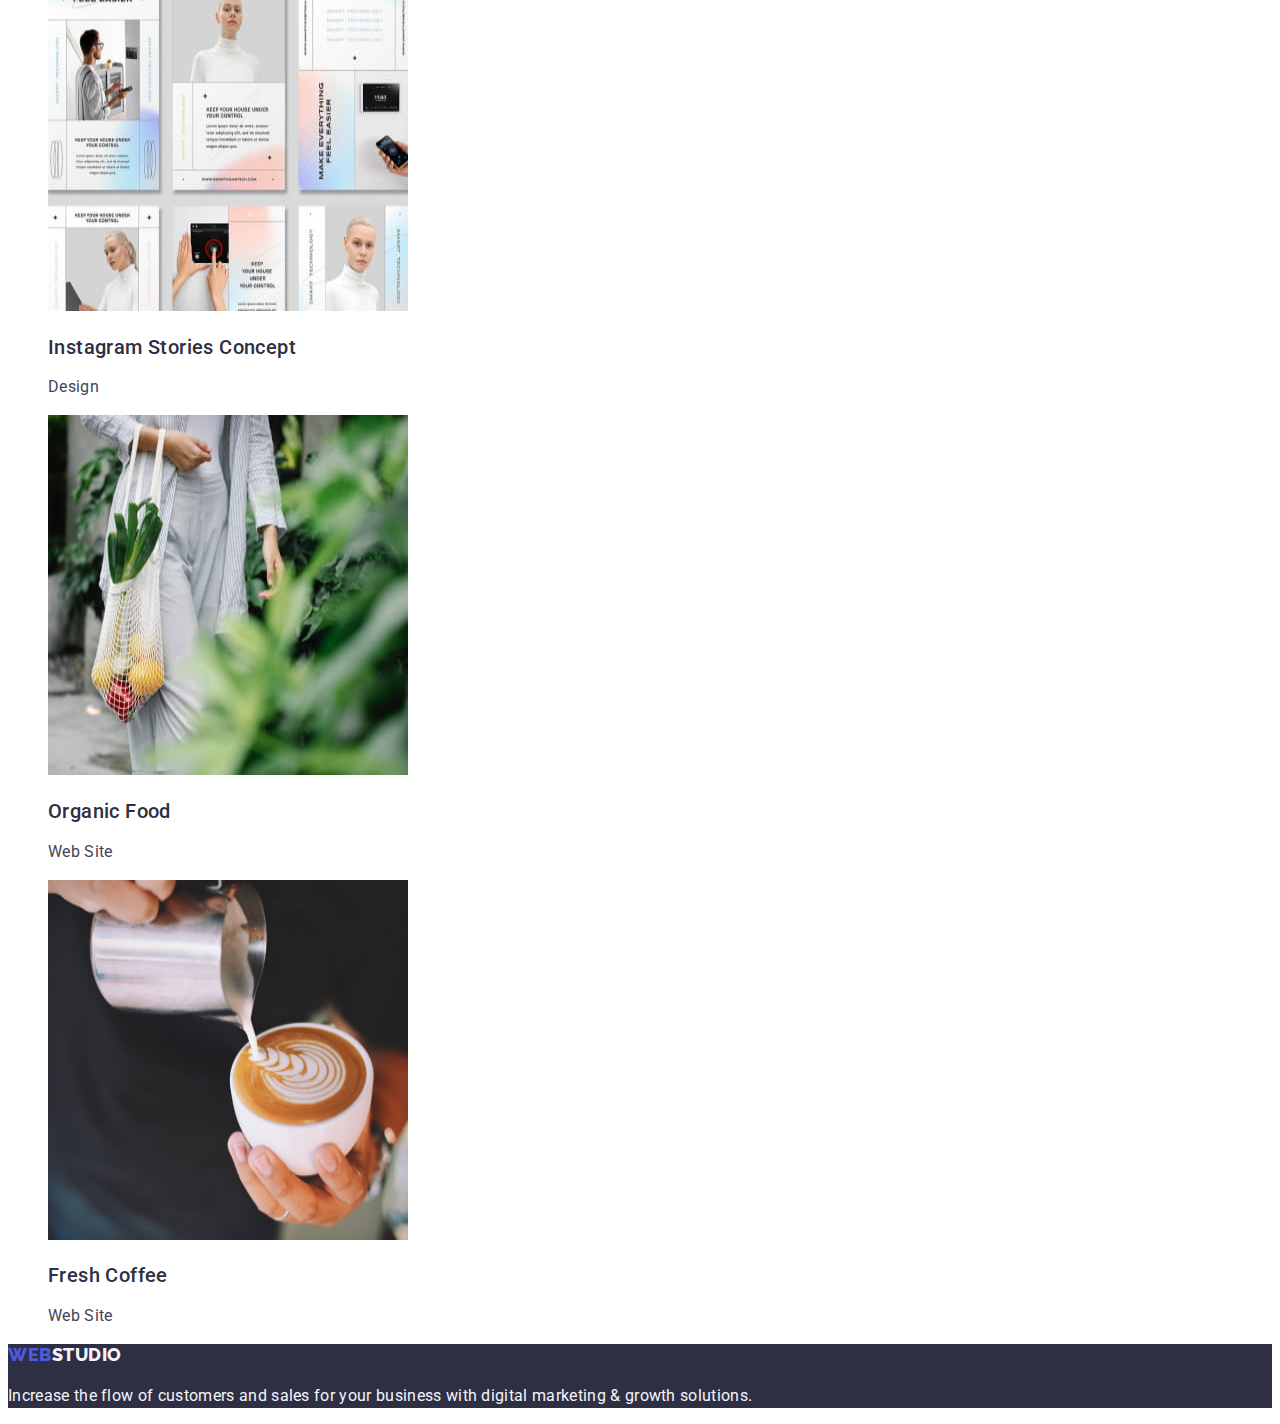
==== commit 286ac172: "update-4" ====
--- a/portfolio.html
+++ b/portfolio.html
@@ -43,6 +43,7 @@
     <main>
       <section>
         <h1 hidden>Portfolio</h1>
+        <p></p>
         <ul class="list">
           <li><button class="button filter" type="button">All</button></li>
           <li><button class="button filter" type="button">Web Site</button></li>
@@ -54,94 +55,104 @@
         </ul>
         <ul class="list">
           <li>
-            <img
-              src="./images/portfolio/banking-app.jpg"
-              alt="App interface in violet colours"
-              width="360"
-              height="360"
-            />
-            <h2 class="heading-second">Banking App Interface Concept</h2>
-            <p>App</p>
+            <a href="" class="link">
+              <img
+                src="./images/portfolio/banking-app.jpg"
+                alt="App interface in violet colours"
+                width="360"
+                height="360"
+              />
+              <h2 class="heading-third">Banking App Interface Concept</h2>
+              <p class="p-text">App</p></a
+            >
           </li>
           <li>
-            <img
-              src="./images/portfolio/cashless-payment.jpg"
-              alt="Telephone with cashless terminal"
-              width="360"
-              height="360"
-            />
-            <h2 class="heading-second">Cashless Payment</h2>
-            <p>Marketing</p>
+            <a href="" class="link">
+              <img
+                src="./images/portfolio/cashless-payment.jpg"
+                alt="Telephone with cashless terminal"
+                width="360"
+                height="360"
+            /></a>
+            <h2 class="heading-third">Cashless Payment</h2>
+            <p class="p-text">Marketing</p>
           </li>
           <li>
-            <img
-              src="./images/portfolio/meditation-app.jpg"
-              alt="Laptop and phote screen with app"
-              width="360"
-              height="360"
-            />
-            <h2 class="heading-second">Meditation App</h2>
-            <p>App</p>
+            <a href="" class="link">
+              <img
+                src="./images/portfolio/meditation-app.jpg"
+                alt="Laptop and phote screen with app"
+                width="360"
+                height="360"
+            /></a>
+            <h2 class="heading-third">Meditation App</h2>
+            <p class="p-text">App</p>
           </li>
           <li>
-            <img
-              src="./images/portfolio/taxi-service.jpg"
-              alt="Hand of driver in the car"
-              width="360"
-              height="360"
-            />
-            <h2 class="heading-second">Taxi Service</h2>
-            <p>Marketing</p>
+            <a href="" class="link">
+              <img
+                src="./images/portfolio/taxi-service.jpg"
+                alt="Hand of driver in the car"
+                width="360"
+                height="360"
+            /></a>
+            <h2 class="heading-third">Taxi Service</h2>
+            <p class="p-text">Marketing</p>
           </li>
           <li>
-            <img
-              src="./images/portfolio/screen-illustrations.jpg"
-              alt="Vector illustrations on the telephone screen"
-              width="360"
-              height="360"
-            />
-            <h2 class="heading-second">Screen Illustrations</h2>
-            <p>Design</p>
+            <a href="" class="link">
+              <img
+                src="./images/portfolio/screen-illustrations.jpg"
+                alt="Vector illustrations on the telephone screen"
+                width="360"
+                height="360"
+            /></a>
+            <h2 class="heading-third">Screen Illustrations</h2>
+            <p class="p-text">Design</p>
           </li>
           <li>
-            <img
-              src="./images/portfolio/online-courses.jpg"
-              alt="Girl with telephone and earphones"
-              width="360"
-              height="360"
-            />
-            <h2 class="heading-second">Online Courses</h2>
-            <p>Marketing</p>
+            <a href="" class="link">
+              <img
+                src="./images/portfolio/online-courses.jpg"
+                alt="Girl with telephone and earphones"
+                width="360"
+                height="360"
+            /></a>
+            <h2 class="heading-third">Online Courses</h2>
+            <p class="p-text">Marketing</p>
           </li>
           <li>
-            <img
-              src="./images/portfolio/instagram-stories-concept.jpg"
-              alt="Variants of instagram stories"
-              width="360"
-              height="360"
-            />
-            <h2 class="heading-second">Instagram Stories Concept</h2>
-            <p>Design</p>
+            <a href="" class="link">
+              <img
+                src="./images/portfolio/instagram-stories-concept.jpg"
+                alt="Variants of instagram stories"
+                width="360"
+                height="360"
+            /></a>
+            <h2 class="heading-third">Instagram Stories Concept</h2>
+            <p class="p-text">Design</p>
           </li>
           <li>
-            <img
-              src="./images/portfolio/organic-food.jpg"
-              alt="Girl with basket of fruits"
-              width="360"
-              height="360"
-            />
-            <h2 class="heading-second">Organic Food</h2>
-            <p>Web Site</p>
+            <a href="" class="link">
+              <img
+                src="./images/portfolio/organic-food.jpg"
+                alt="Girl with basket of fruits"
+                width="360"
+                height="360"
+            /></a>
+            <h2 class="heading-third">Organic Food</h2>
+            <p class="p-text">Web Site</p>
           </li>
           <li>
-            <img
-              src="./images/portfolio/fresh-coffee.jpg"
-              alt="Barista make a coffee"
-              width="360"
-              height="360"
-            />
-            <h2 class="heading-second">Fresh Coffee</h2>
-            <p>Web Site</p>
+            <a href="" class="link">
+              <img
+                src="./images/portfolio/fresh-coffee.jpg"
+                alt="Barista make a coffee"
+                width="360"
+                height="360"
+            /></a>
+            <h2 class="heading-third">Fresh Coffee</h2>
+            <p class="p-text">Web Site</p>
           </li>
         </ul>
       </section>
--- a/css/styles.css
+++ b/css/styles.css
@@ -26,7 +26,6 @@
   letter-spacing: 0.03em;
   color: var(--primary-brand);
   text-transform: uppercase;
-  text-decoration: none;
 }
 
 .header-logo {
@@ -50,7 +49,6 @@
   font-weight: 400;
   font-size: 16px;
   color: var(--text);
-  text-decoration: none;
 }
 
 .nav-item:focus,
@@ -138,6 +136,13 @@
   background-color: var(--dark-grey);
 }
 
+.advant-section {
+}
+
 .team-section {
   background-color: var(--cloud);
 }
+
+.team-card {
+  background-color: #ffffff;
+}
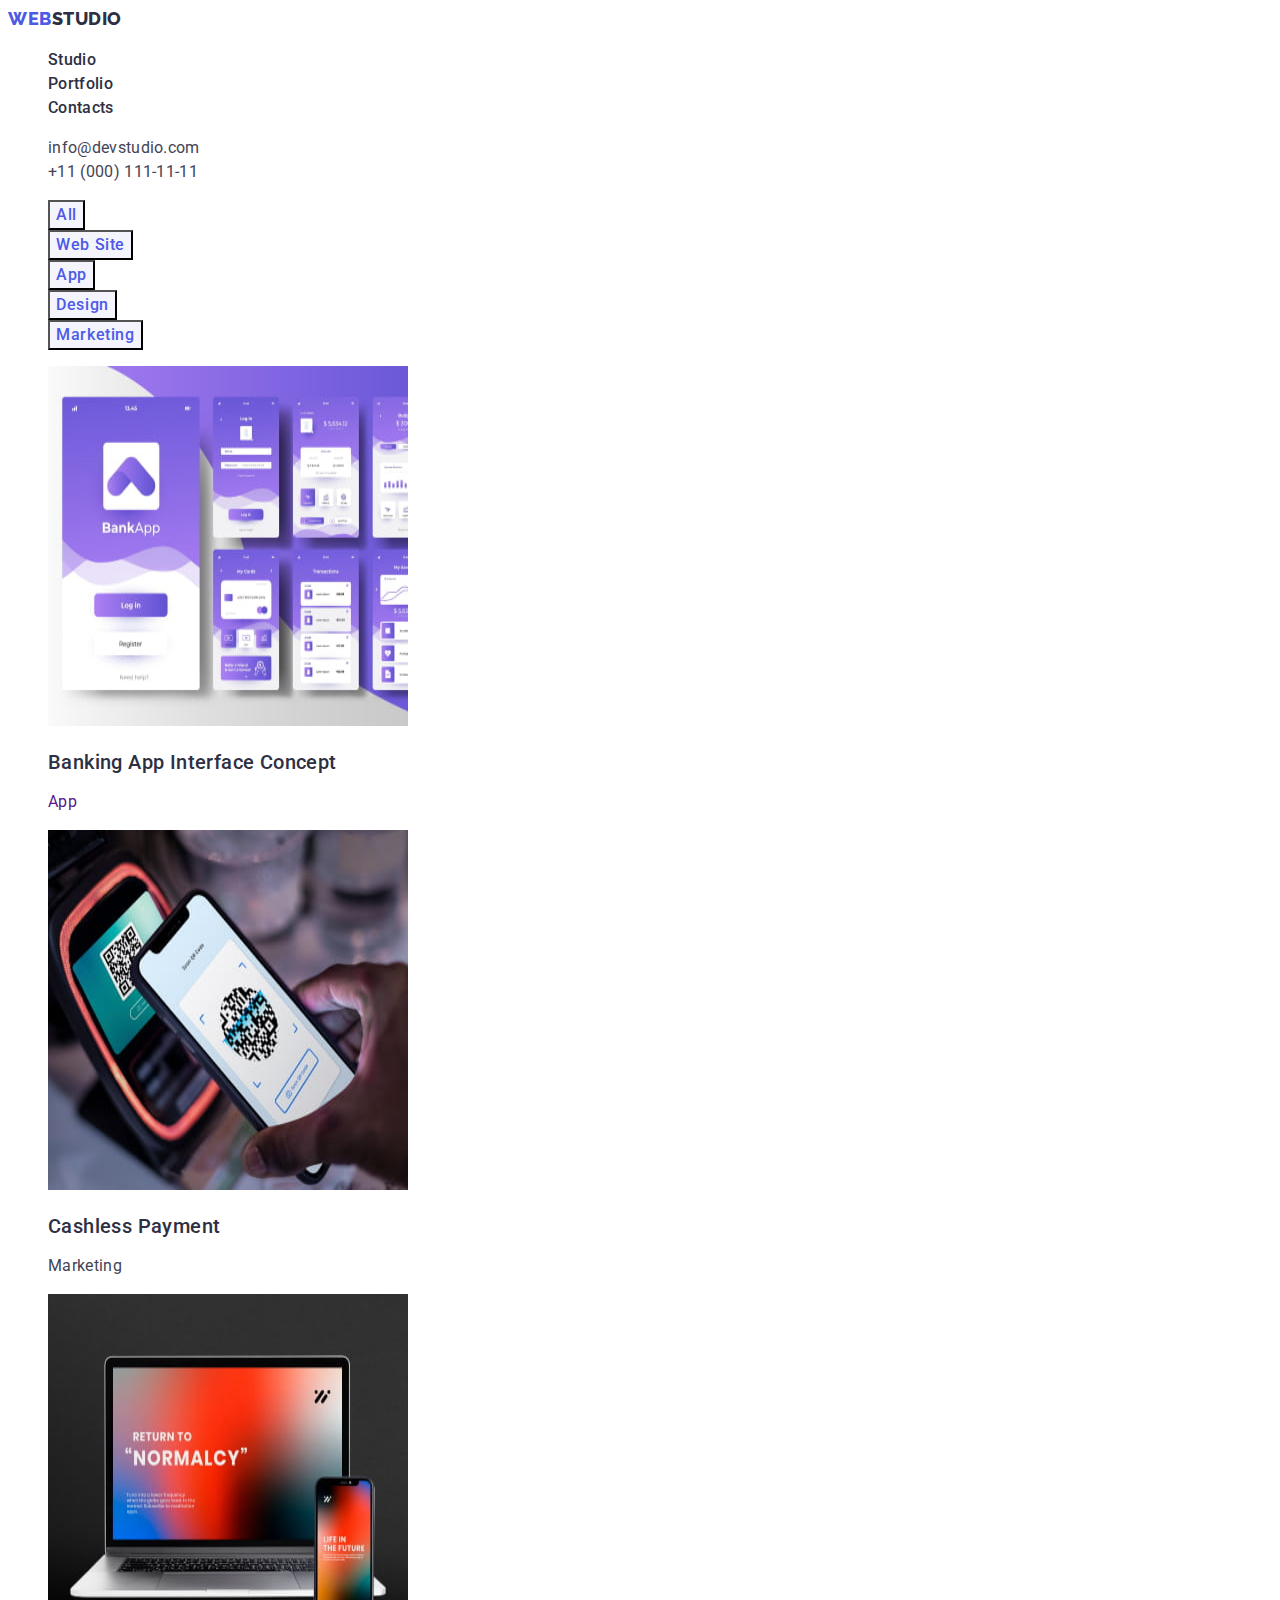
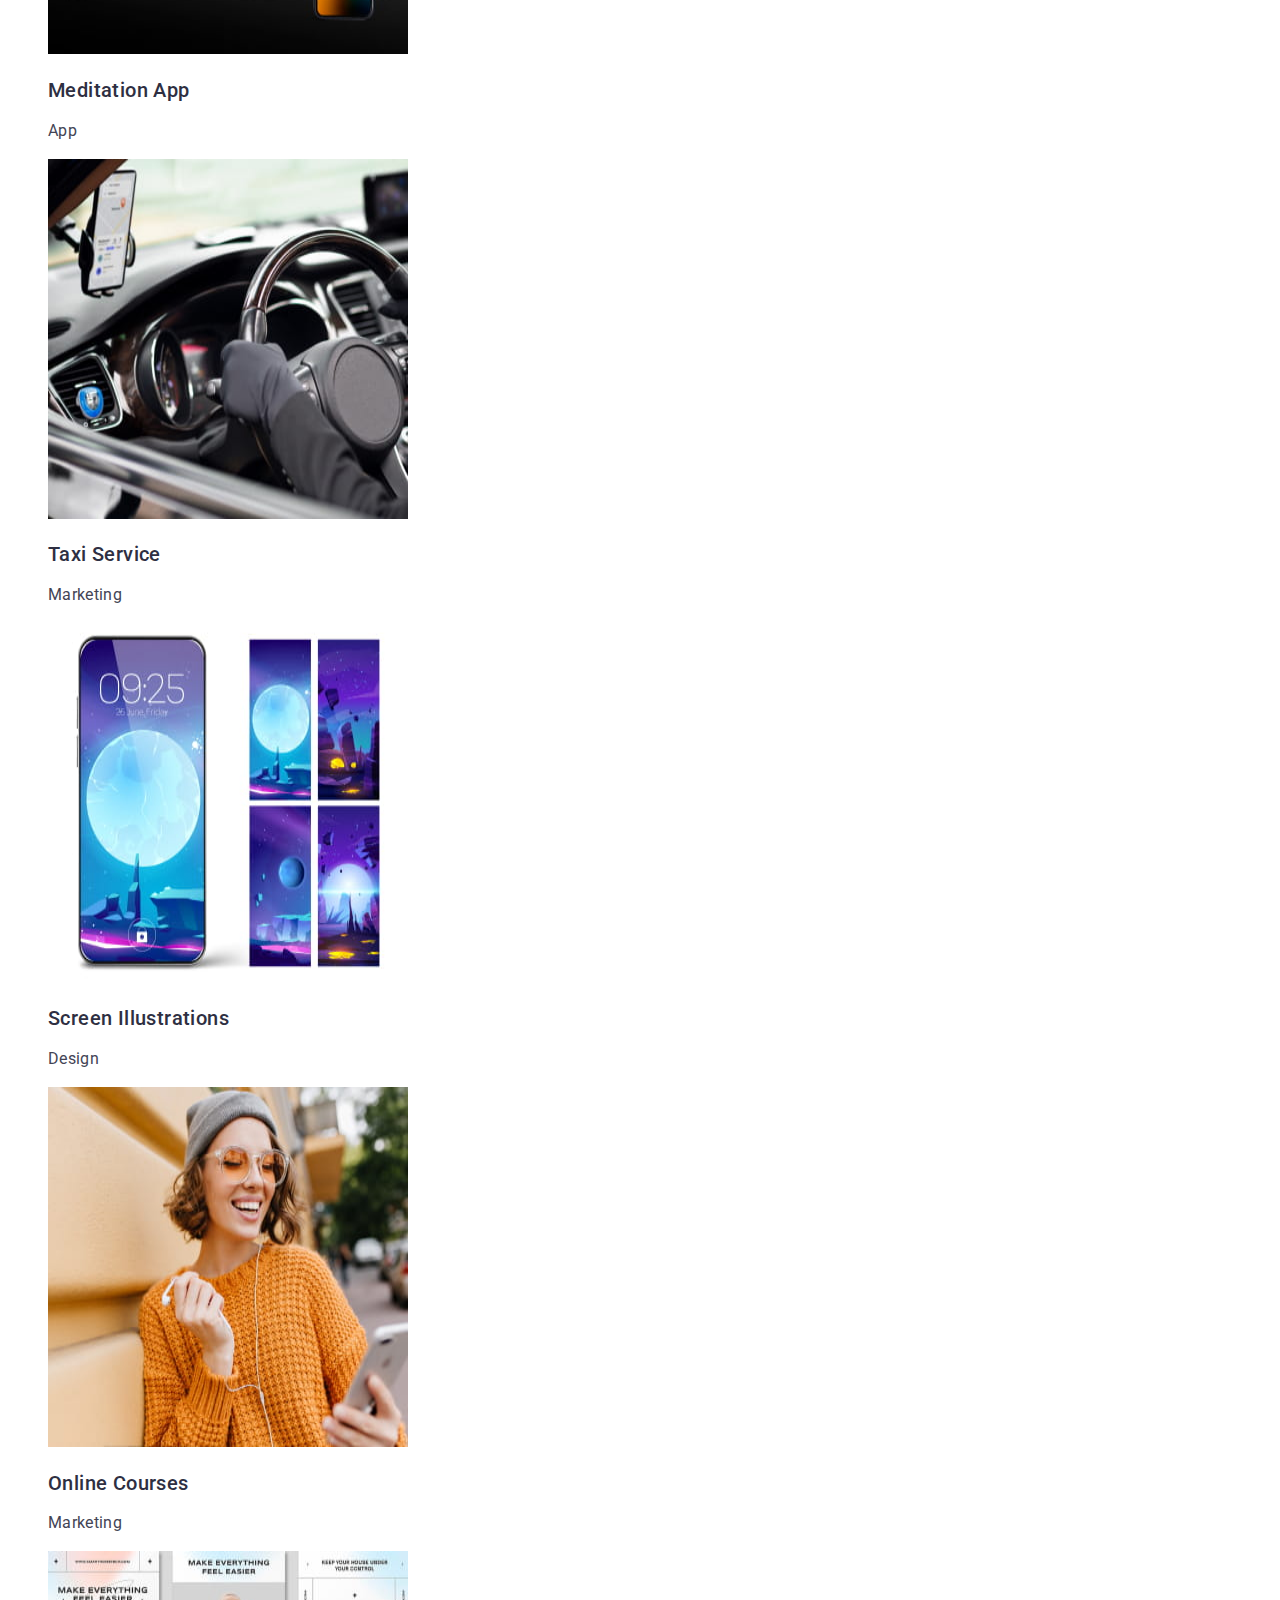
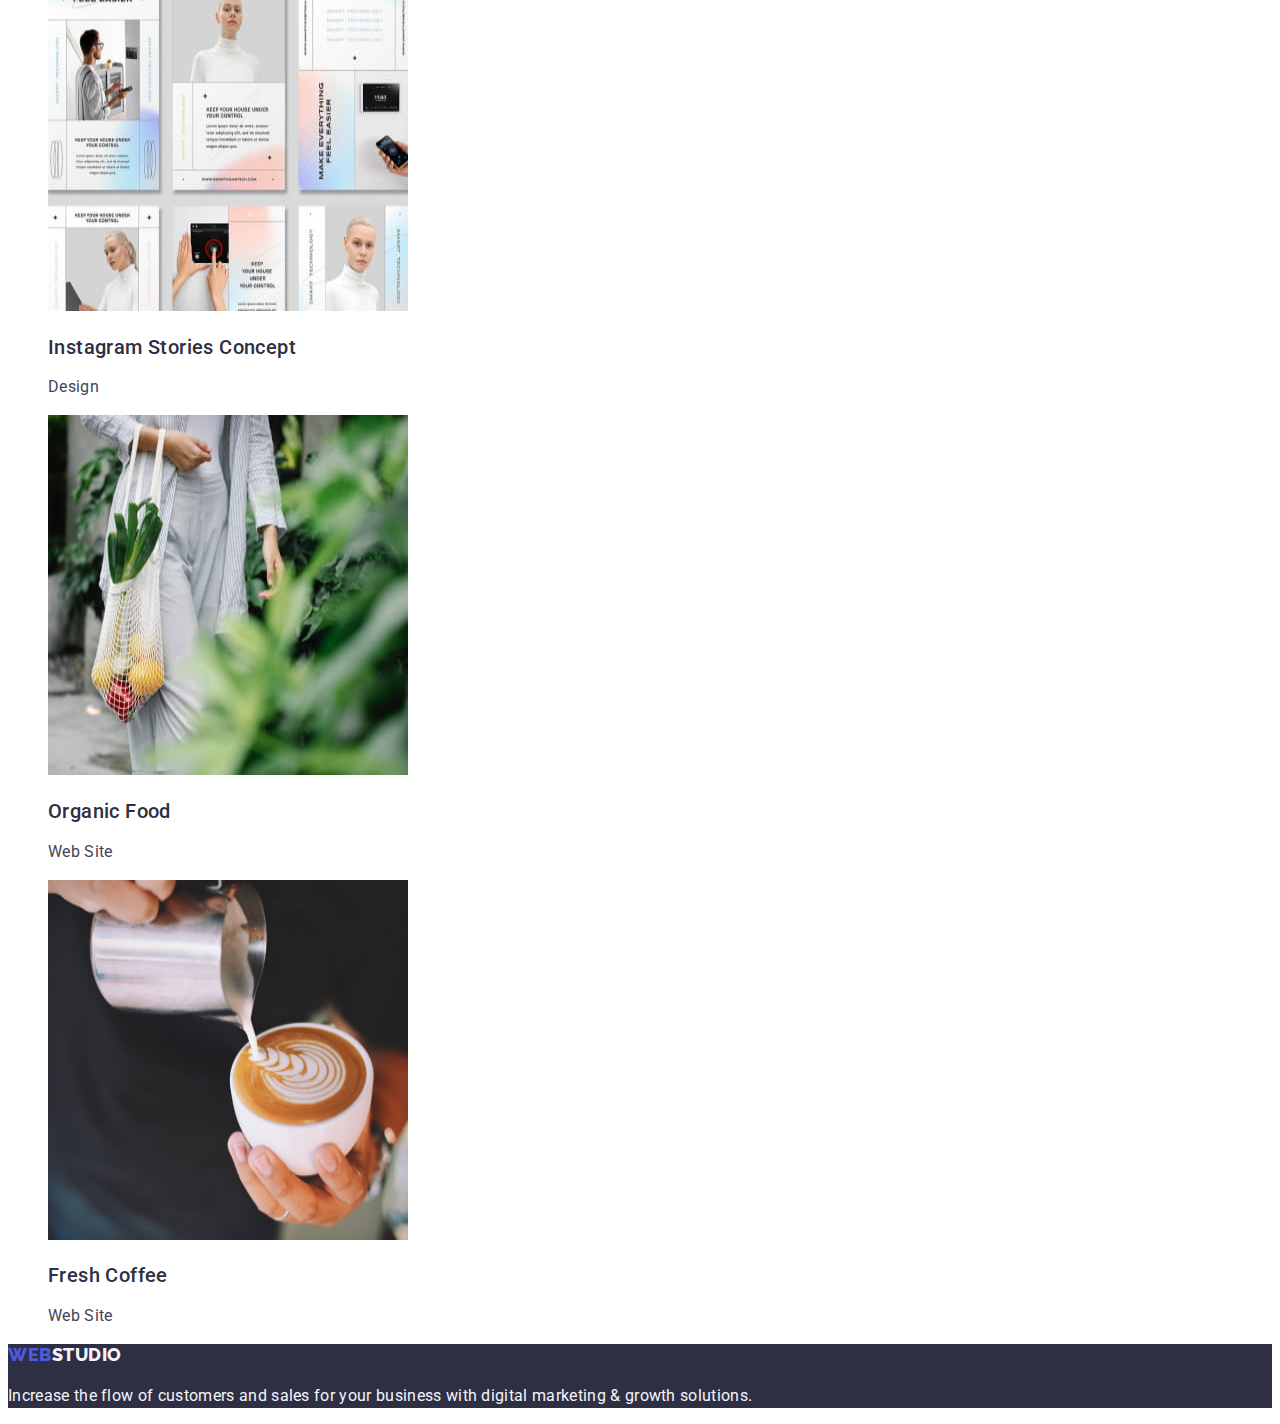
==== commit 46354310: "update-5" ====
--- a/portfolio.html
+++ b/portfolio.html
@@ -30,20 +30,21 @@
       <address class="address-list">
         <ul class="list">
           <li>
-            <a class="link" href="mailto:info@devstudio.com"
+            <a class="address-item link" href="mailto:info@devstudio.com"
               >info@devstudio.com</a
             >
           </li>
           <li>
-            <a class="link" href="tel:+110001111111">+11 (000) 111-11-11</a>
+            <a class="address-item link" href="tel:+110001111111"
+              >+11 (000) 111-11-11</a
+            >
           </li>
         </ul>
       </address>
     </header>
     <main>
       <section>
-        <h1 hidden>Portfolio</h1>
-        <p></p>
+        <h1 class="hidden" hidden>Portfolio</h1>
         <ul class="list">
           <li><button class="button filter" type="button">All</button></li>
           <li><button class="button filter" type="button">Web Site</button></li>
--- a/css/styles.css
+++ b/css/styles.css
@@ -44,7 +44,8 @@
   color: var(--dark-grey);
 }
 
-.address-list {
+.address-list,
+.address-item {
   font-style: normal;
   font-weight: 400;
   font-size: 16px;
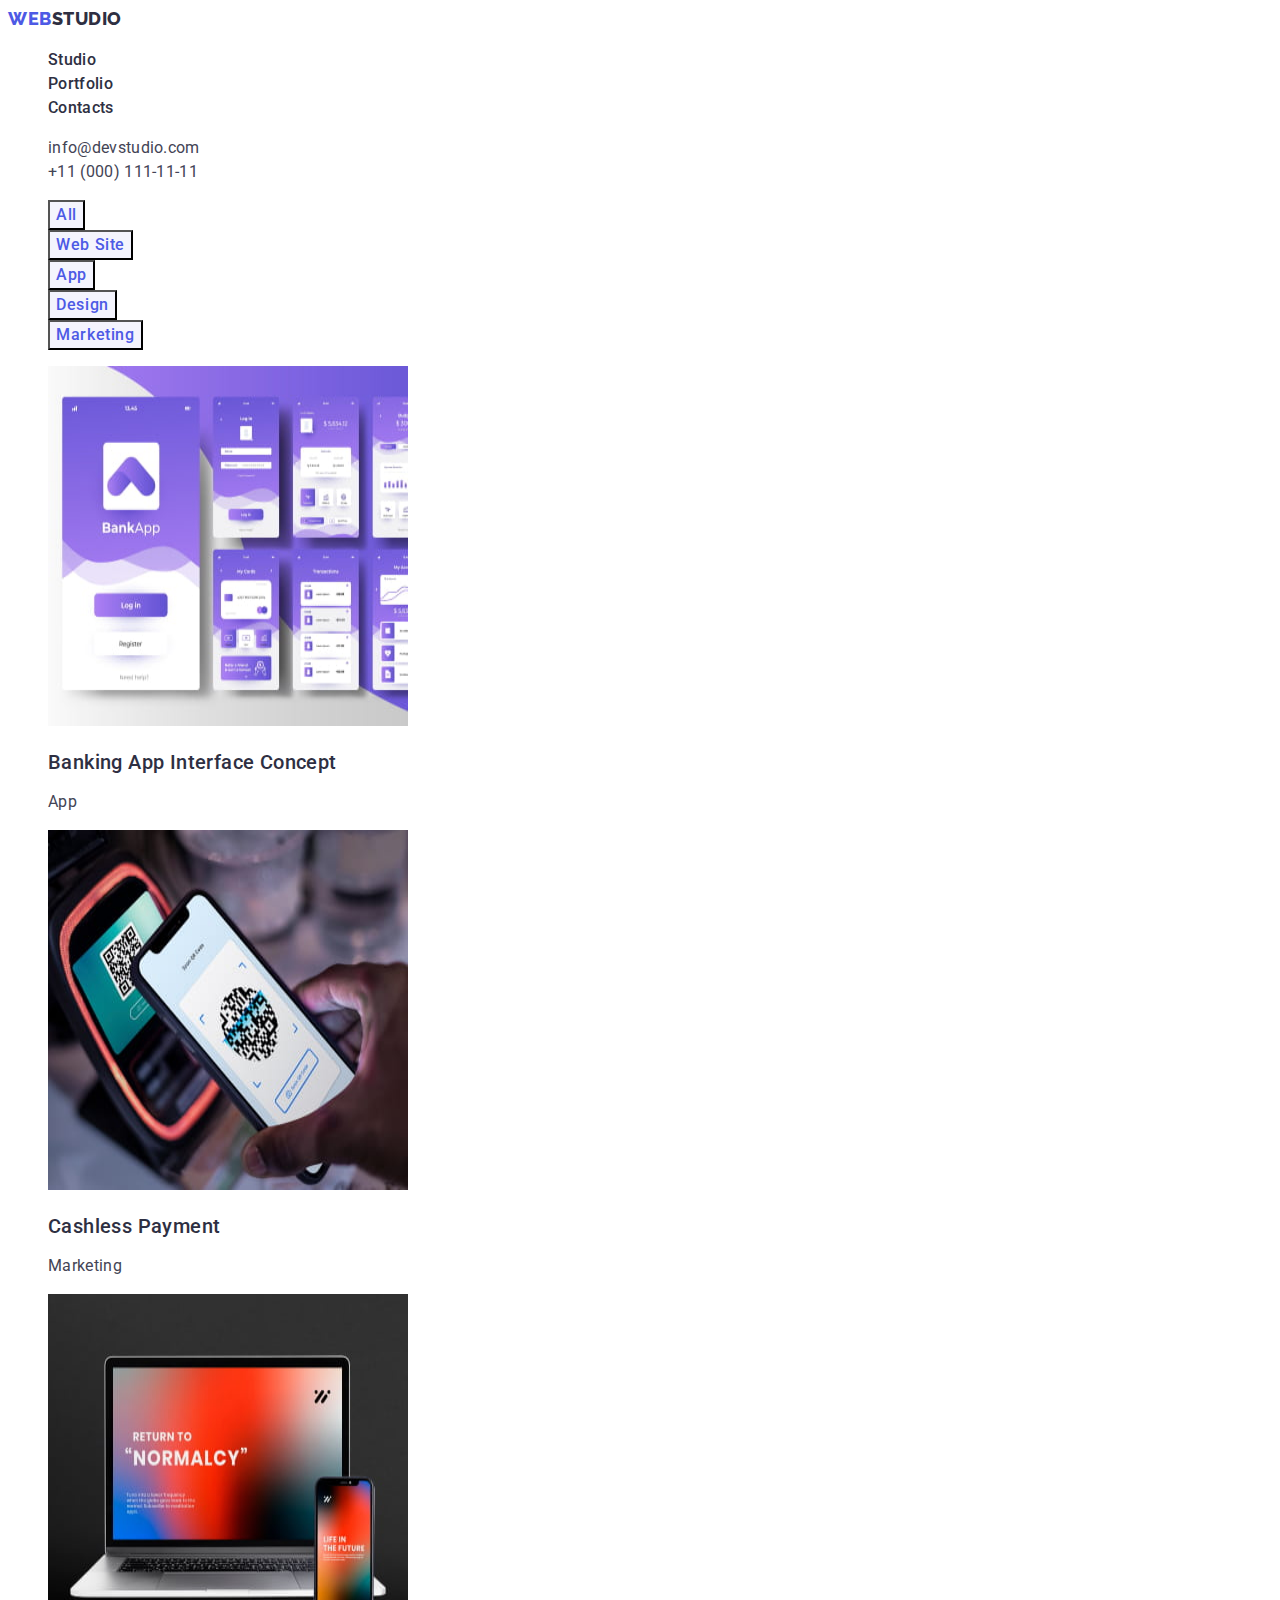
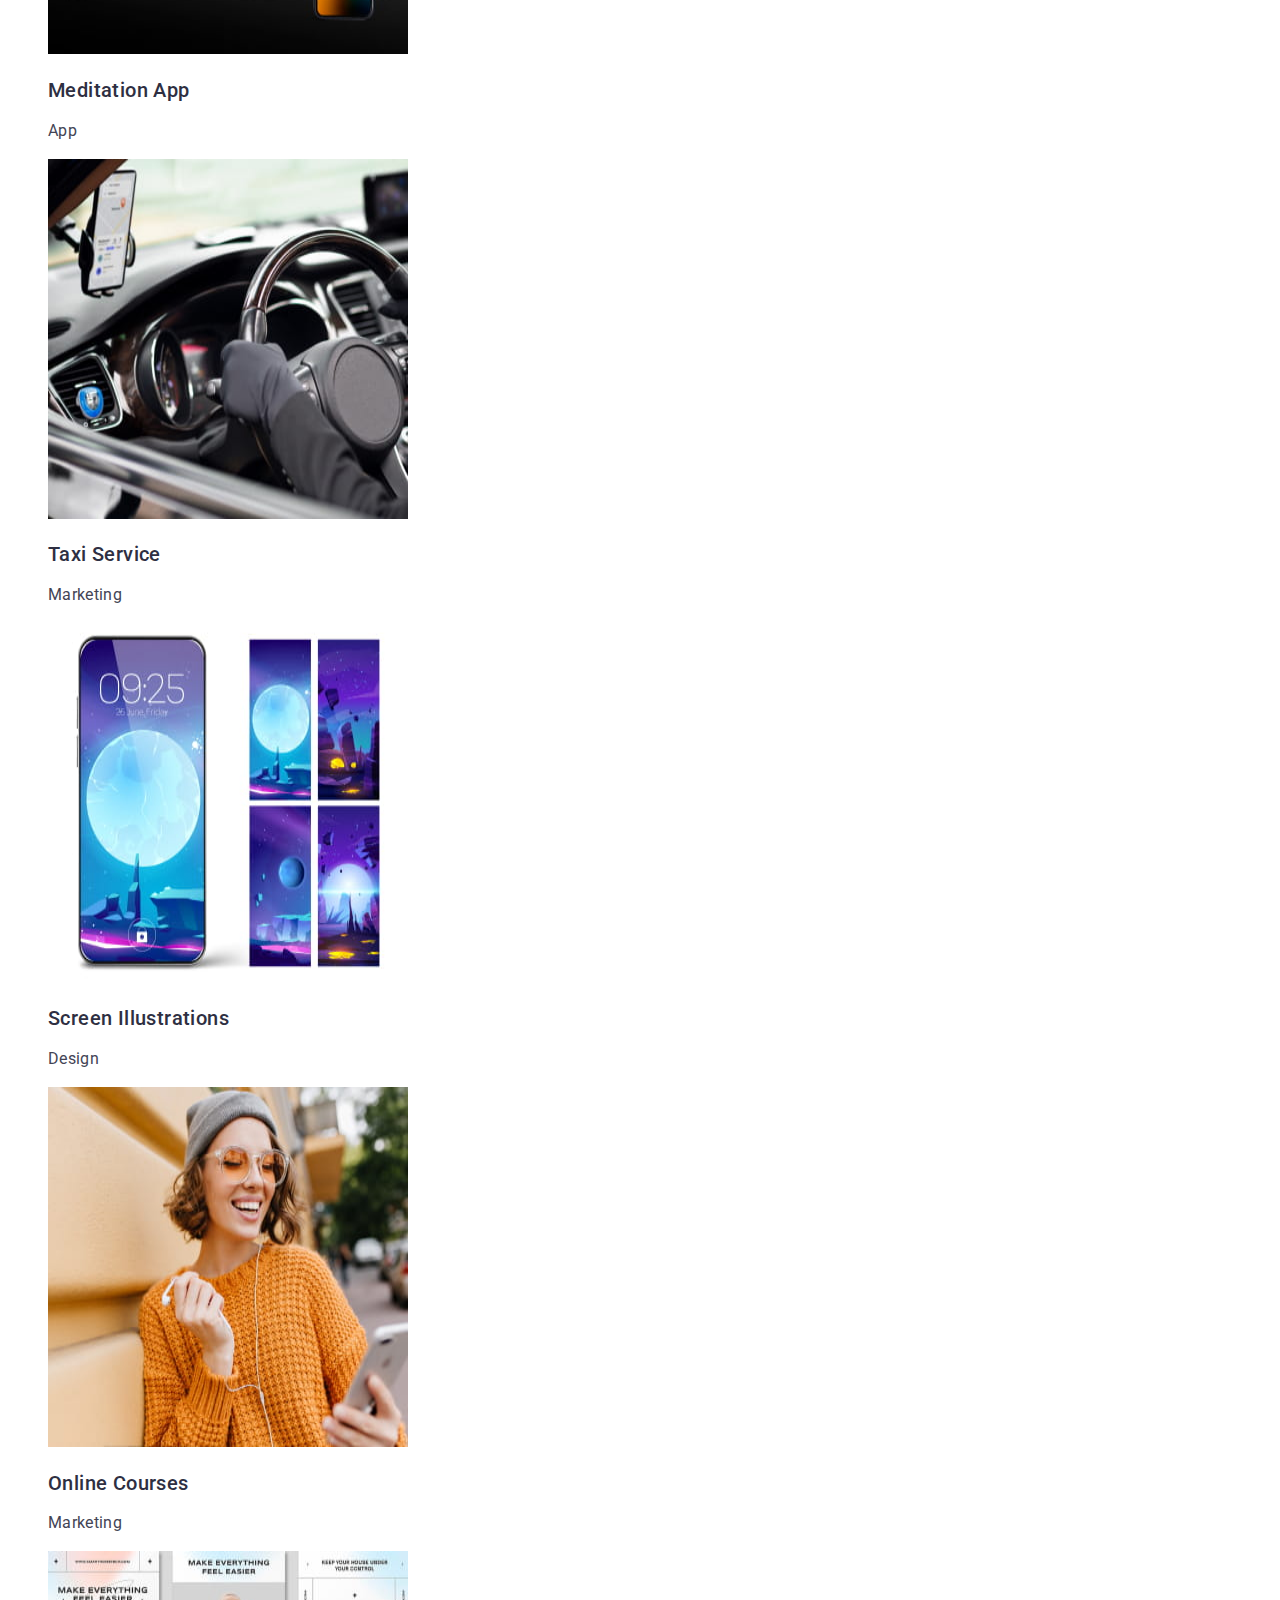
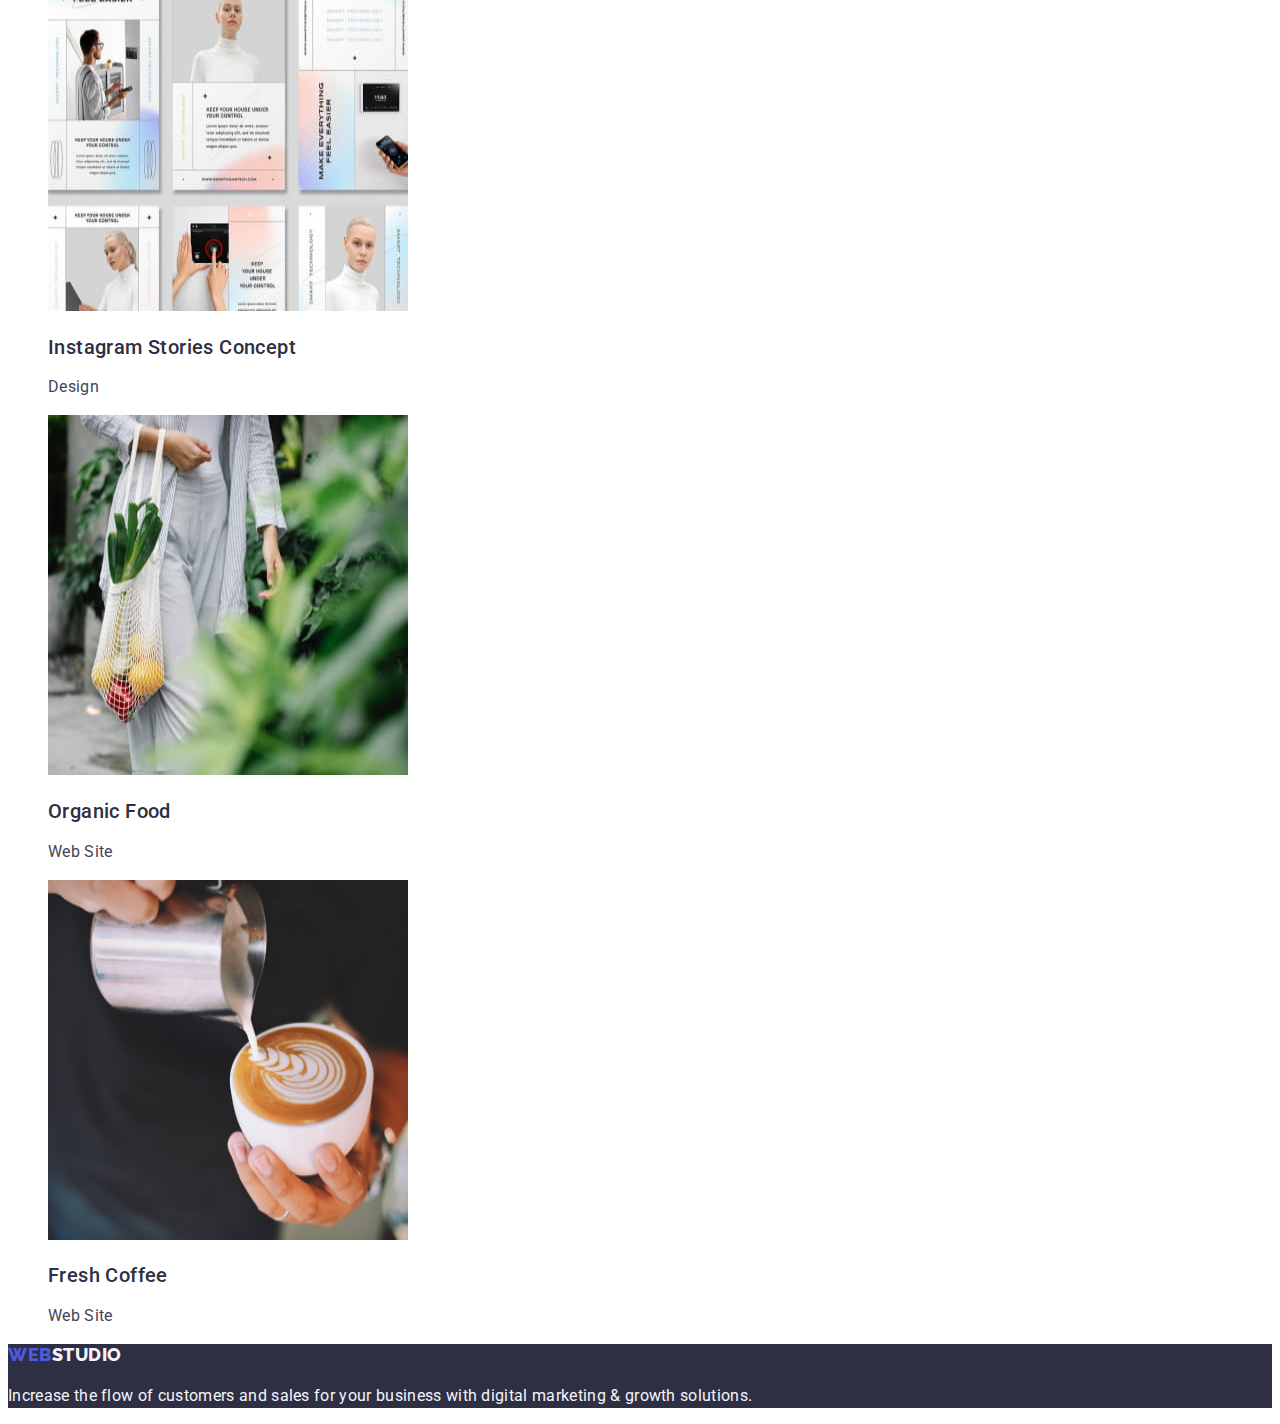
==== commit b024535e: "final" ====
--- a/portfolio.html
+++ b/portfolio.html
@@ -74,9 +74,10 @@
                 alt="Telephone with cashless terminal"
                 width="360"
                 height="360"
-            /></a>
-            <h2 class="heading-third">Cashless Payment</h2>
-            <p class="p-text">Marketing</p>
+              />
+              <h2 class="heading-third">Cashless Payment</h2>
+              <p class="p-text">Marketing</p></a
+            >
           </li>
           <li>
             <a href="" class="link">
@@ -85,9 +86,10 @@
                 alt="Laptop and phote screen with app"
                 width="360"
                 height="360"
-            /></a>
-            <h2 class="heading-third">Meditation App</h2>
-            <p class="p-text">App</p>
+              />
+              <h2 class="heading-third">Meditation App</h2>
+              <p class="p-text">App</p></a
+            >
           </li>
           <li>
             <a href="" class="link">
@@ -96,9 +98,10 @@
                 alt="Hand of driver in the car"
                 width="360"
                 height="360"
-            /></a>
-            <h2 class="heading-third">Taxi Service</h2>
-            <p class="p-text">Marketing</p>
+              />
+              <h2 class="heading-third">Taxi Service</h2>
+              <p class="p-text">Marketing</p></a
+            >
           </li>
           <li>
             <a href="" class="link">
@@ -107,9 +110,10 @@
                 alt="Vector illustrations on the telephone screen"
                 width="360"
                 height="360"
-            /></a>
-            <h2 class="heading-third">Screen Illustrations</h2>
-            <p class="p-text">Design</p>
+              />
+              <h2 class="heading-third">Screen Illustrations</h2>
+              <p class="p-text">Design</p></a
+            >
           </li>
           <li>
             <a href="" class="link">
@@ -118,9 +122,10 @@
                 alt="Girl with telephone and earphones"
                 width="360"
                 height="360"
-            /></a>
-            <h2 class="heading-third">Online Courses</h2>
-            <p class="p-text">Marketing</p>
+              />
+              <h2 class="heading-third">Online Courses</h2>
+              <p class="p-text">Marketing</p></a
+            >
           </li>
           <li>
             <a href="" class="link">
@@ -129,9 +134,10 @@
                 alt="Variants of instagram stories"
                 width="360"
                 height="360"
-            /></a>
-            <h2 class="heading-third">Instagram Stories Concept</h2>
-            <p class="p-text">Design</p>
+              />
+              <h2 class="heading-third">Instagram Stories Concept</h2>
+              <p class="p-text">Design</p></a
+            >
           </li>
           <li>
             <a href="" class="link">
@@ -140,9 +146,10 @@
                 alt="Girl with basket of fruits"
                 width="360"
                 height="360"
-            /></a>
-            <h2 class="heading-third">Organic Food</h2>
-            <p class="p-text">Web Site</p>
+              />
+              <h2 class="heading-third">Organic Food</h2>
+              <p class="p-text">Web Site</p></a
+            >
           </li>
           <li>
             <a href="" class="link">
@@ -151,9 +158,10 @@
                 alt="Barista make a coffee"
                 width="360"
                 height="360"
-            /></a>
-            <h2 class="heading-third">Fresh Coffee</h2>
-            <p class="p-text">Web Site</p>
+              />
+              <h2 class="heading-third">Fresh Coffee</h2>
+              <p class="p-text">Web Site</p></a
+            >
           </li>
         </ul>
       </section>
--- a/css/styles.css
+++ b/css/styles.css
@@ -97,6 +97,7 @@
 
 .p-text {
   font-size: 16px;
+  color: var(--text);
 }
 
 .button {
